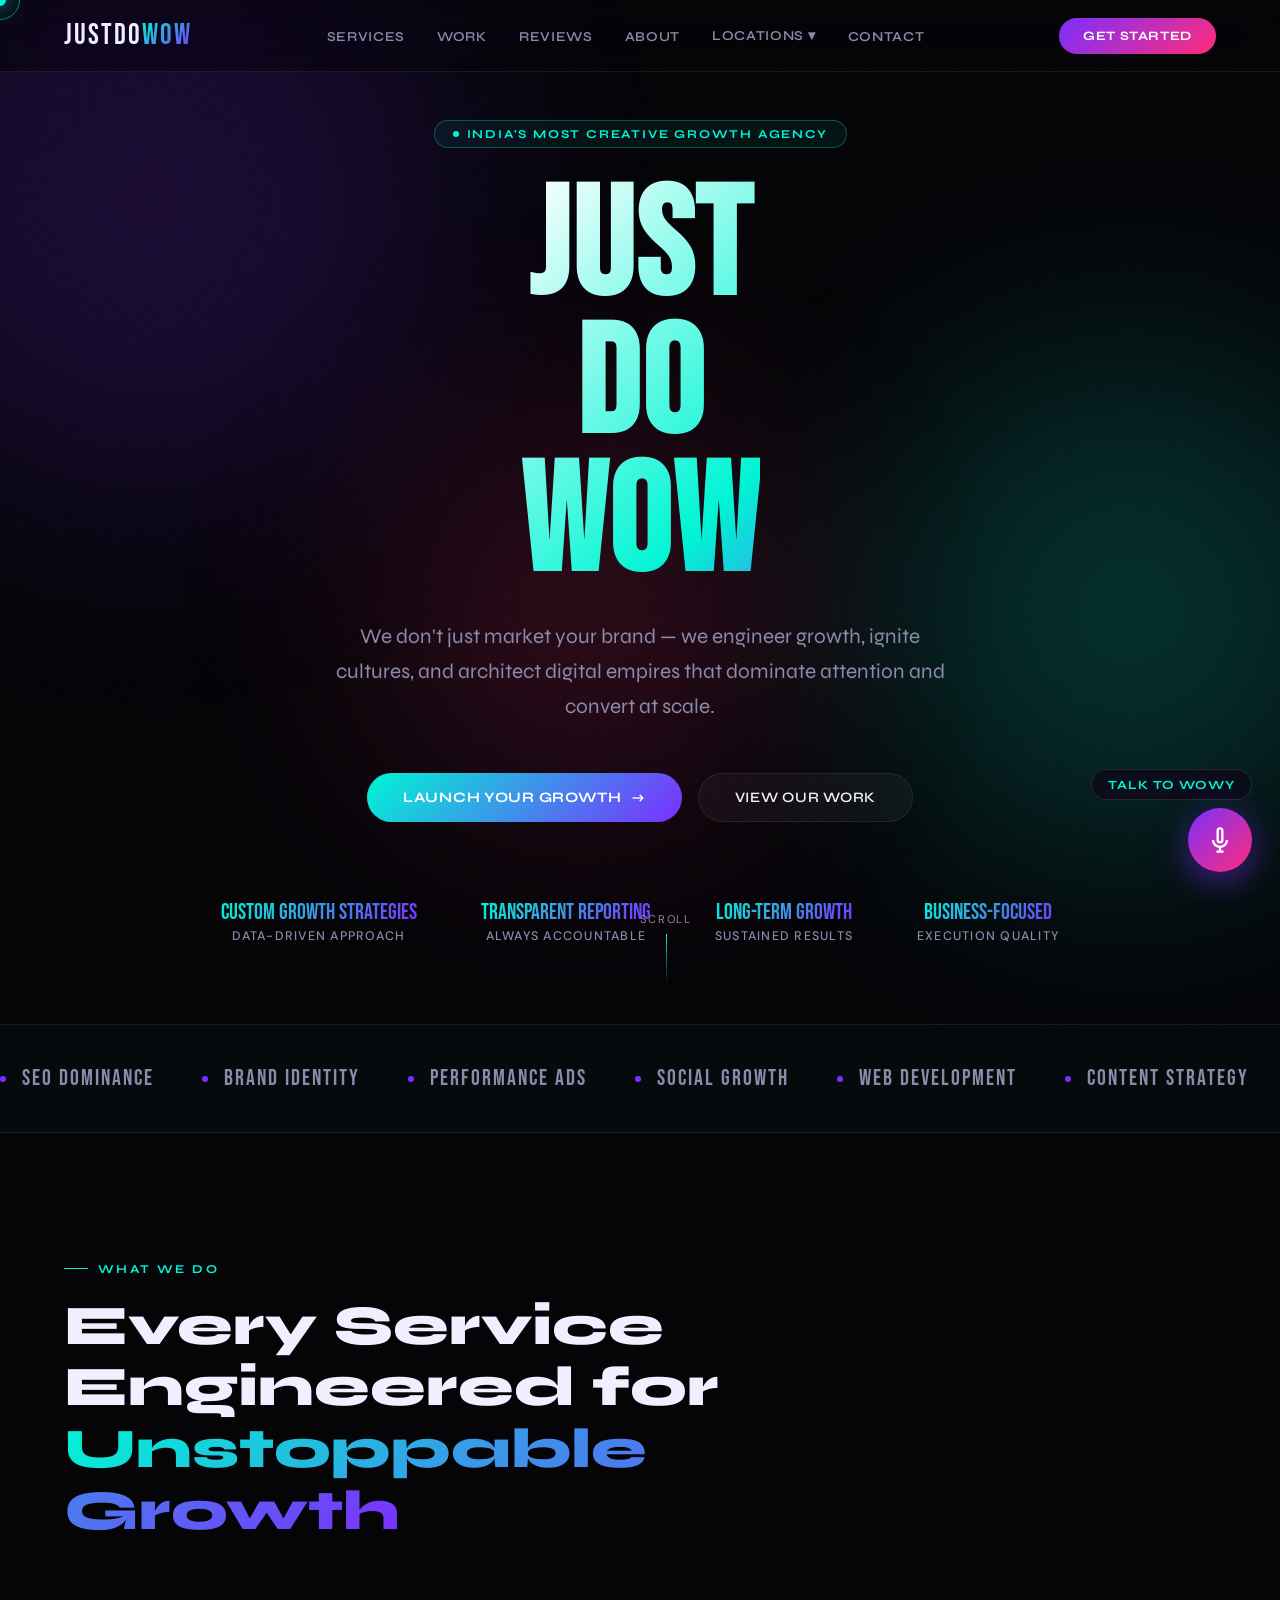
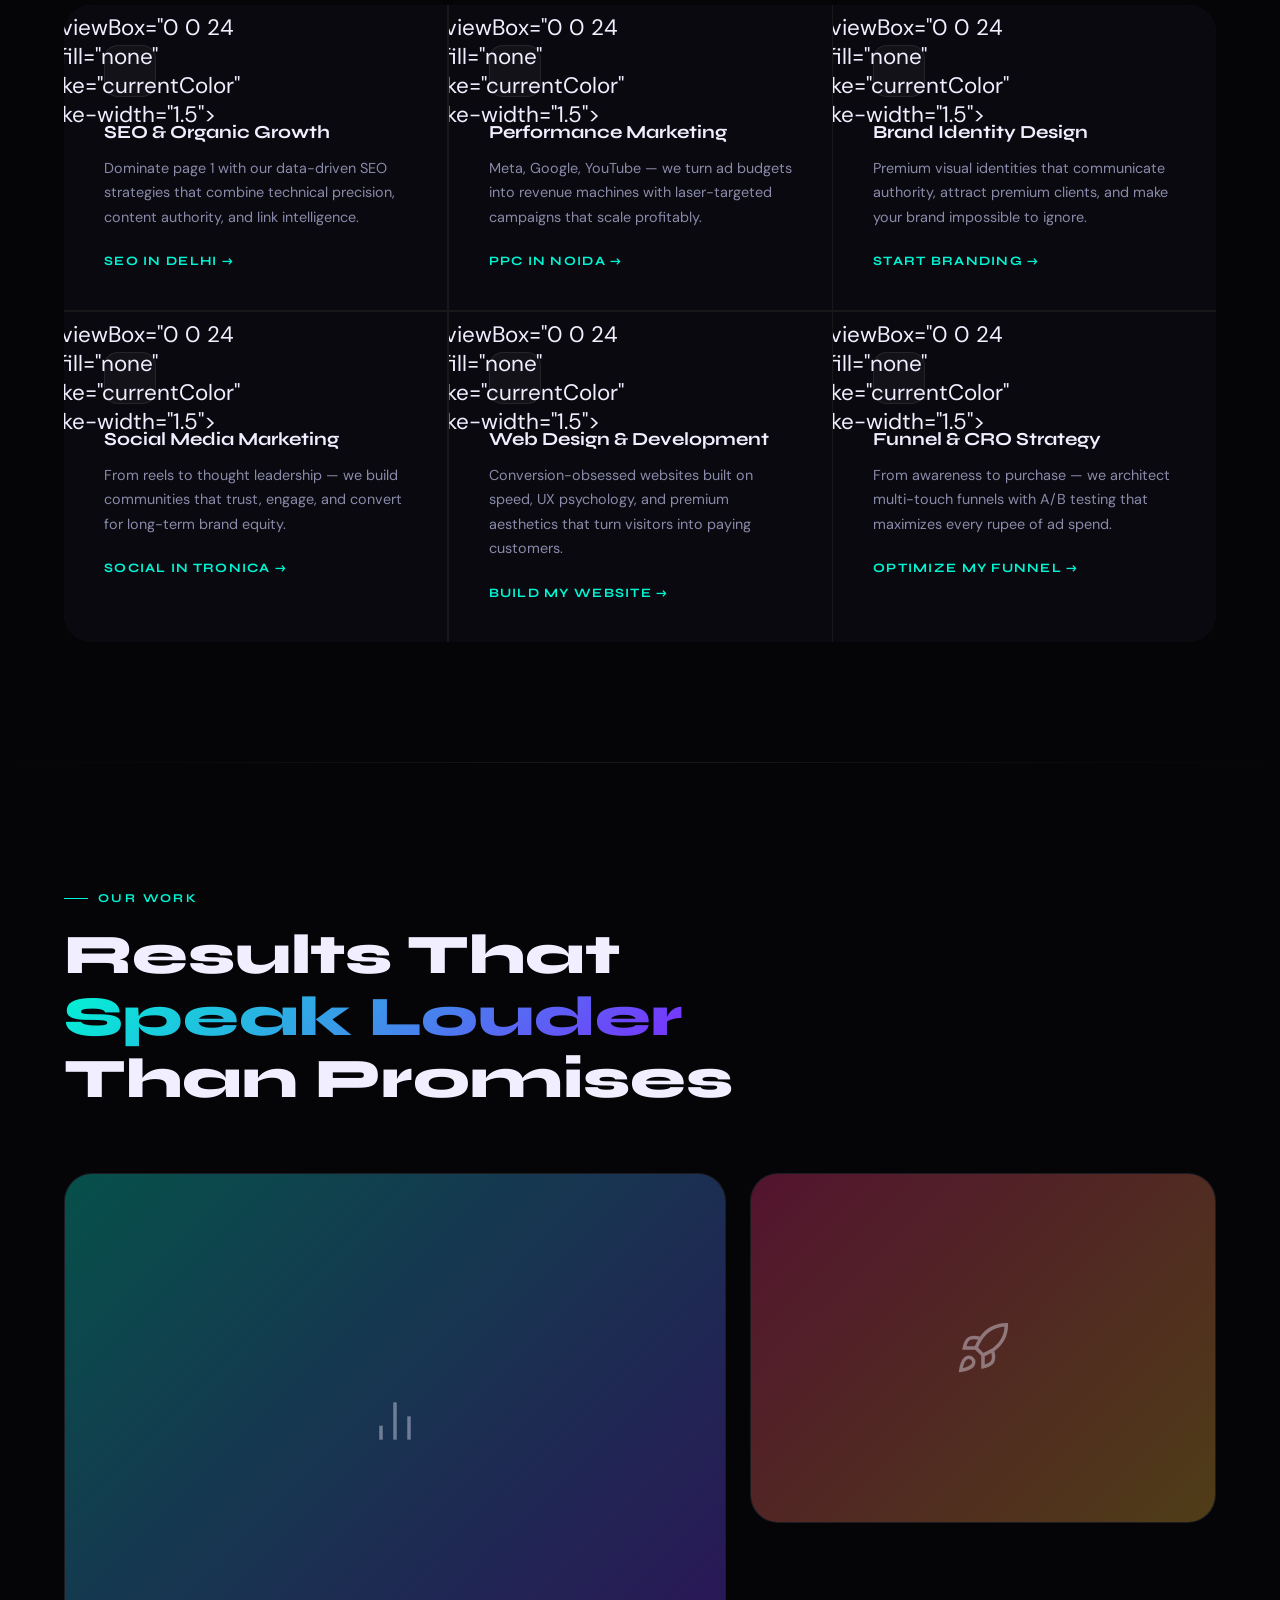
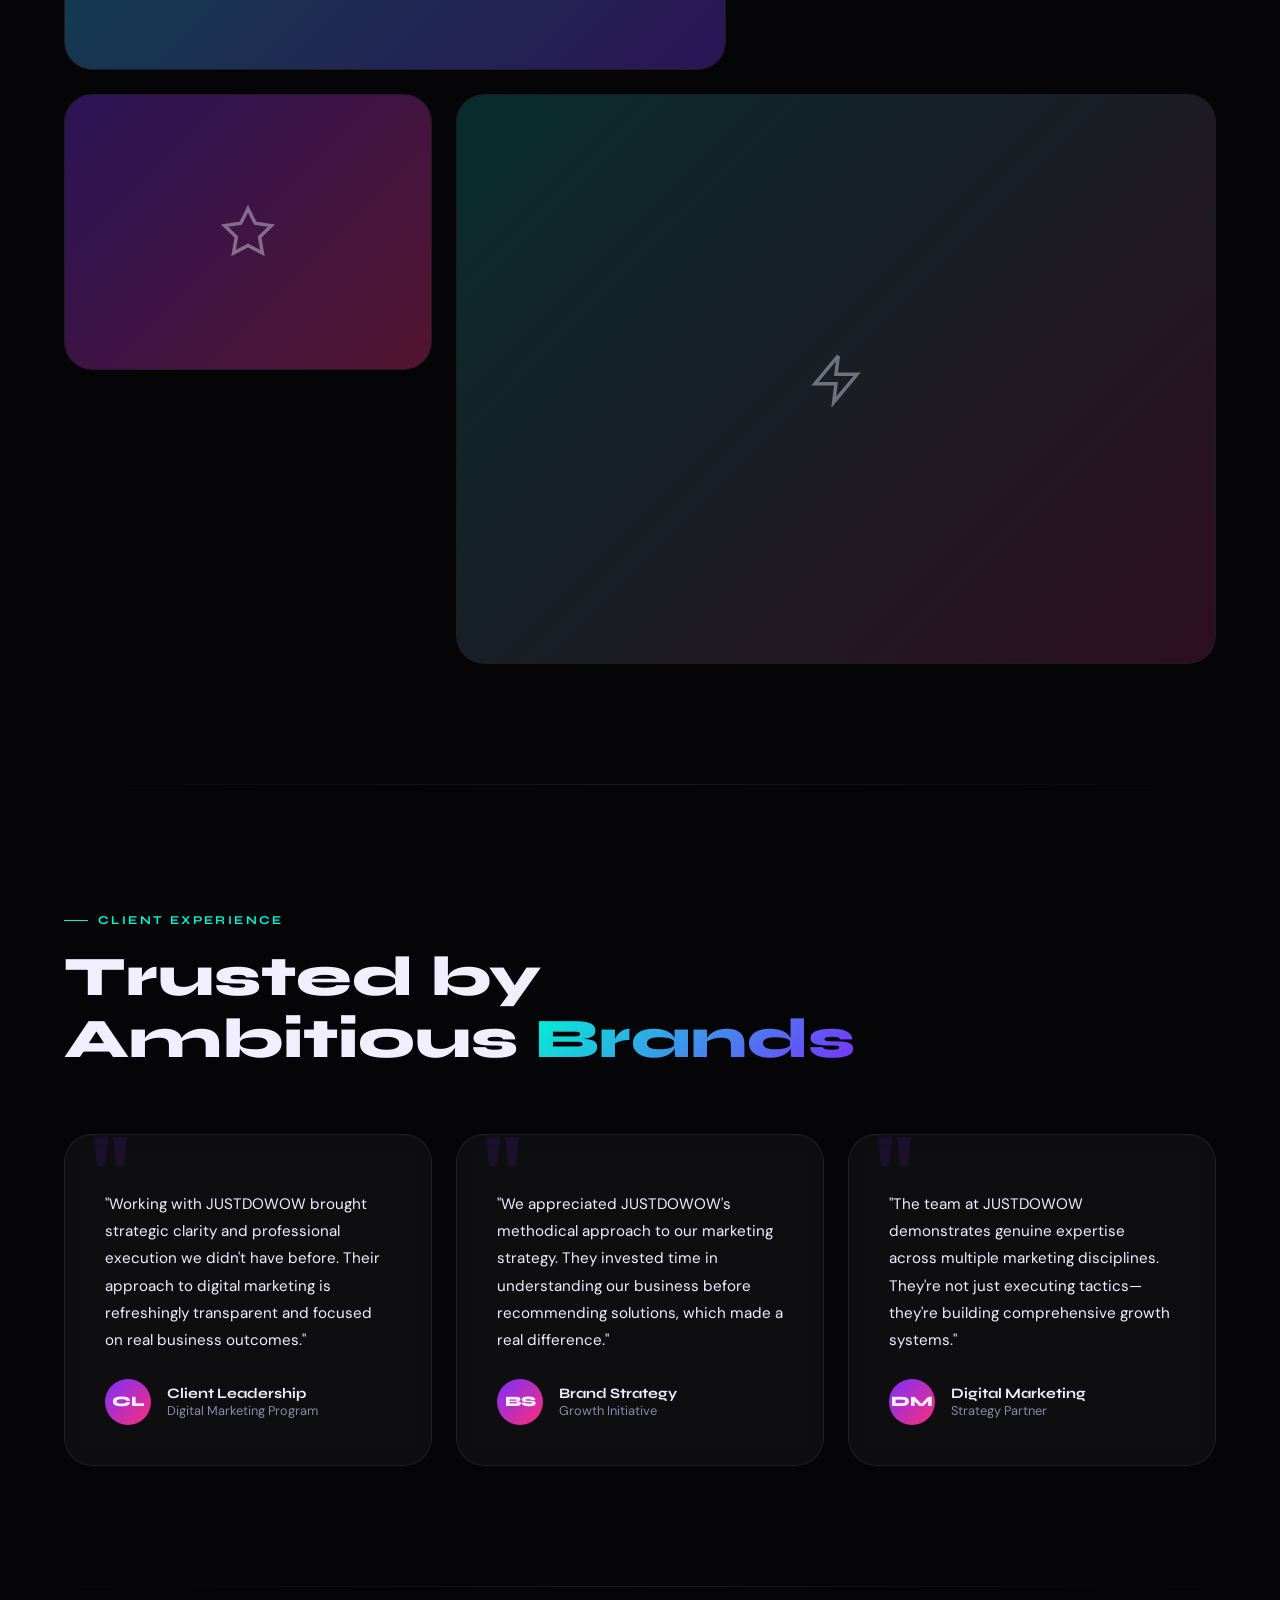
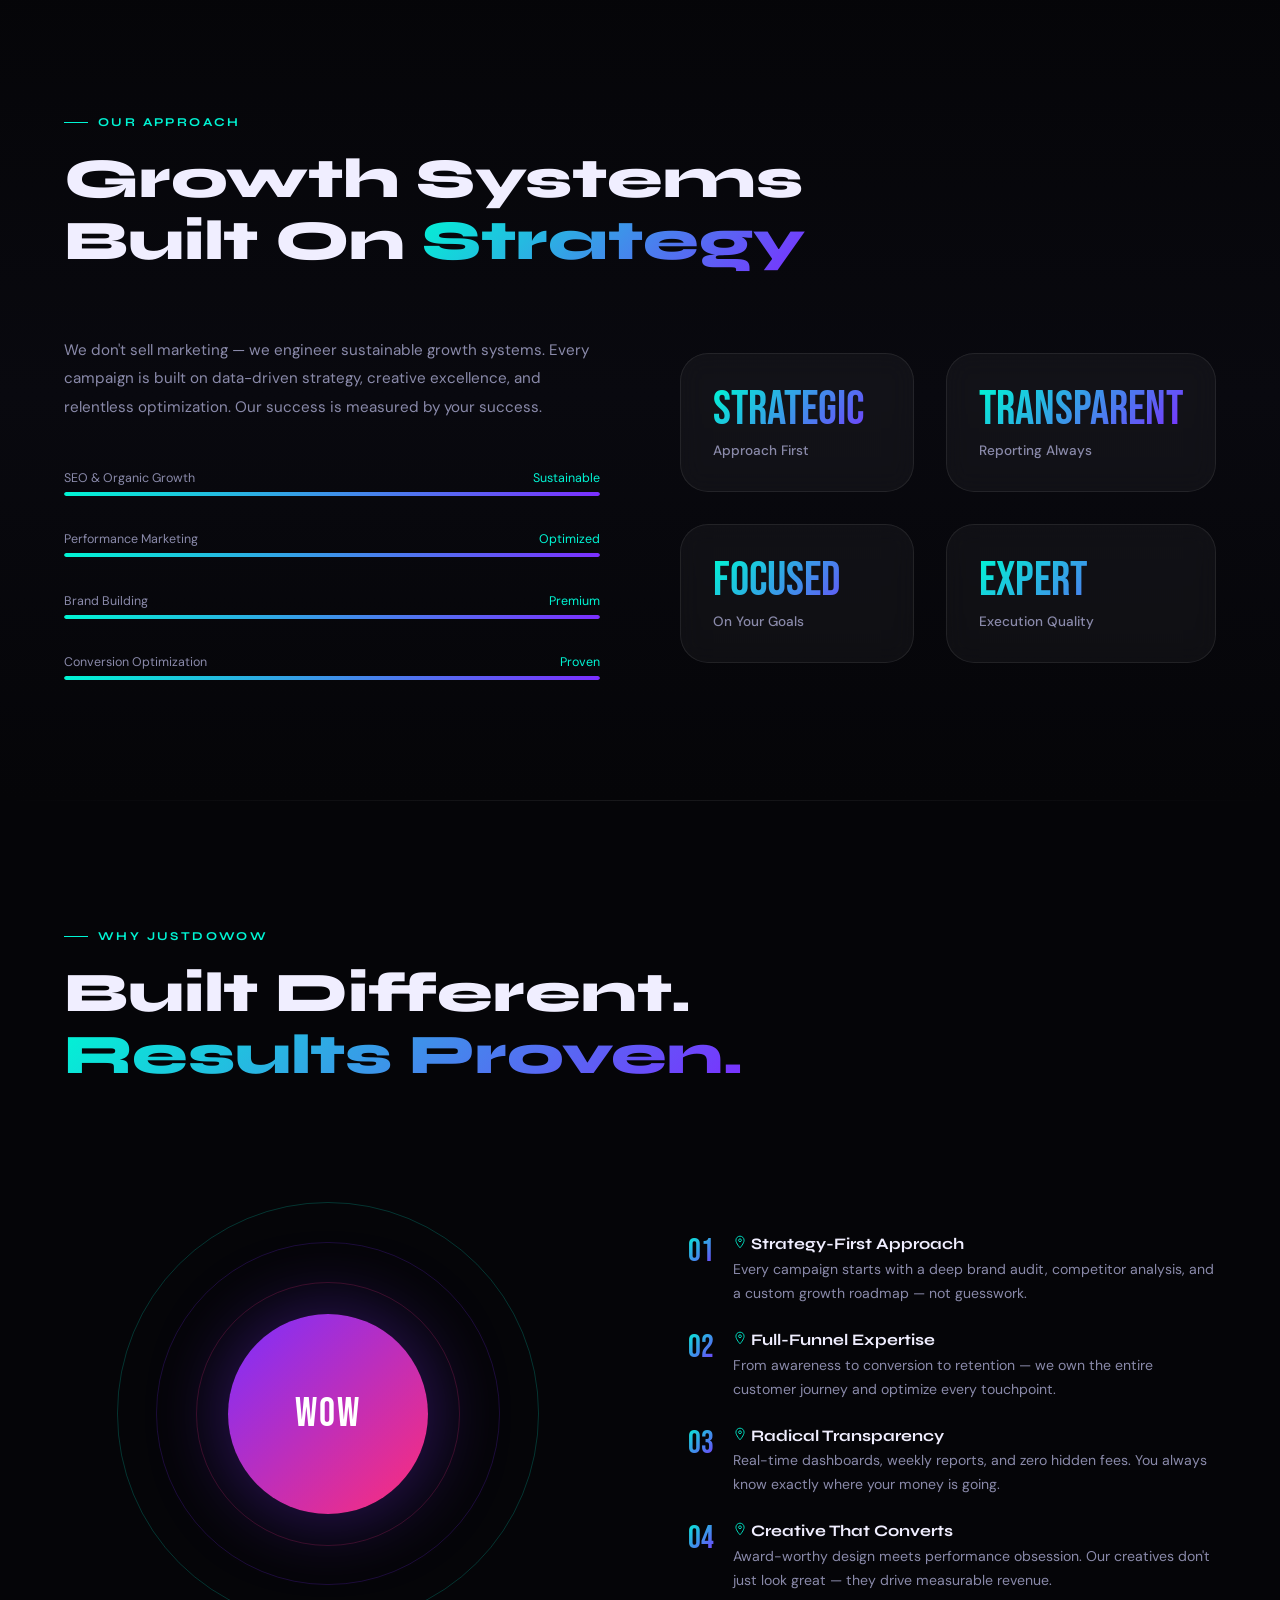
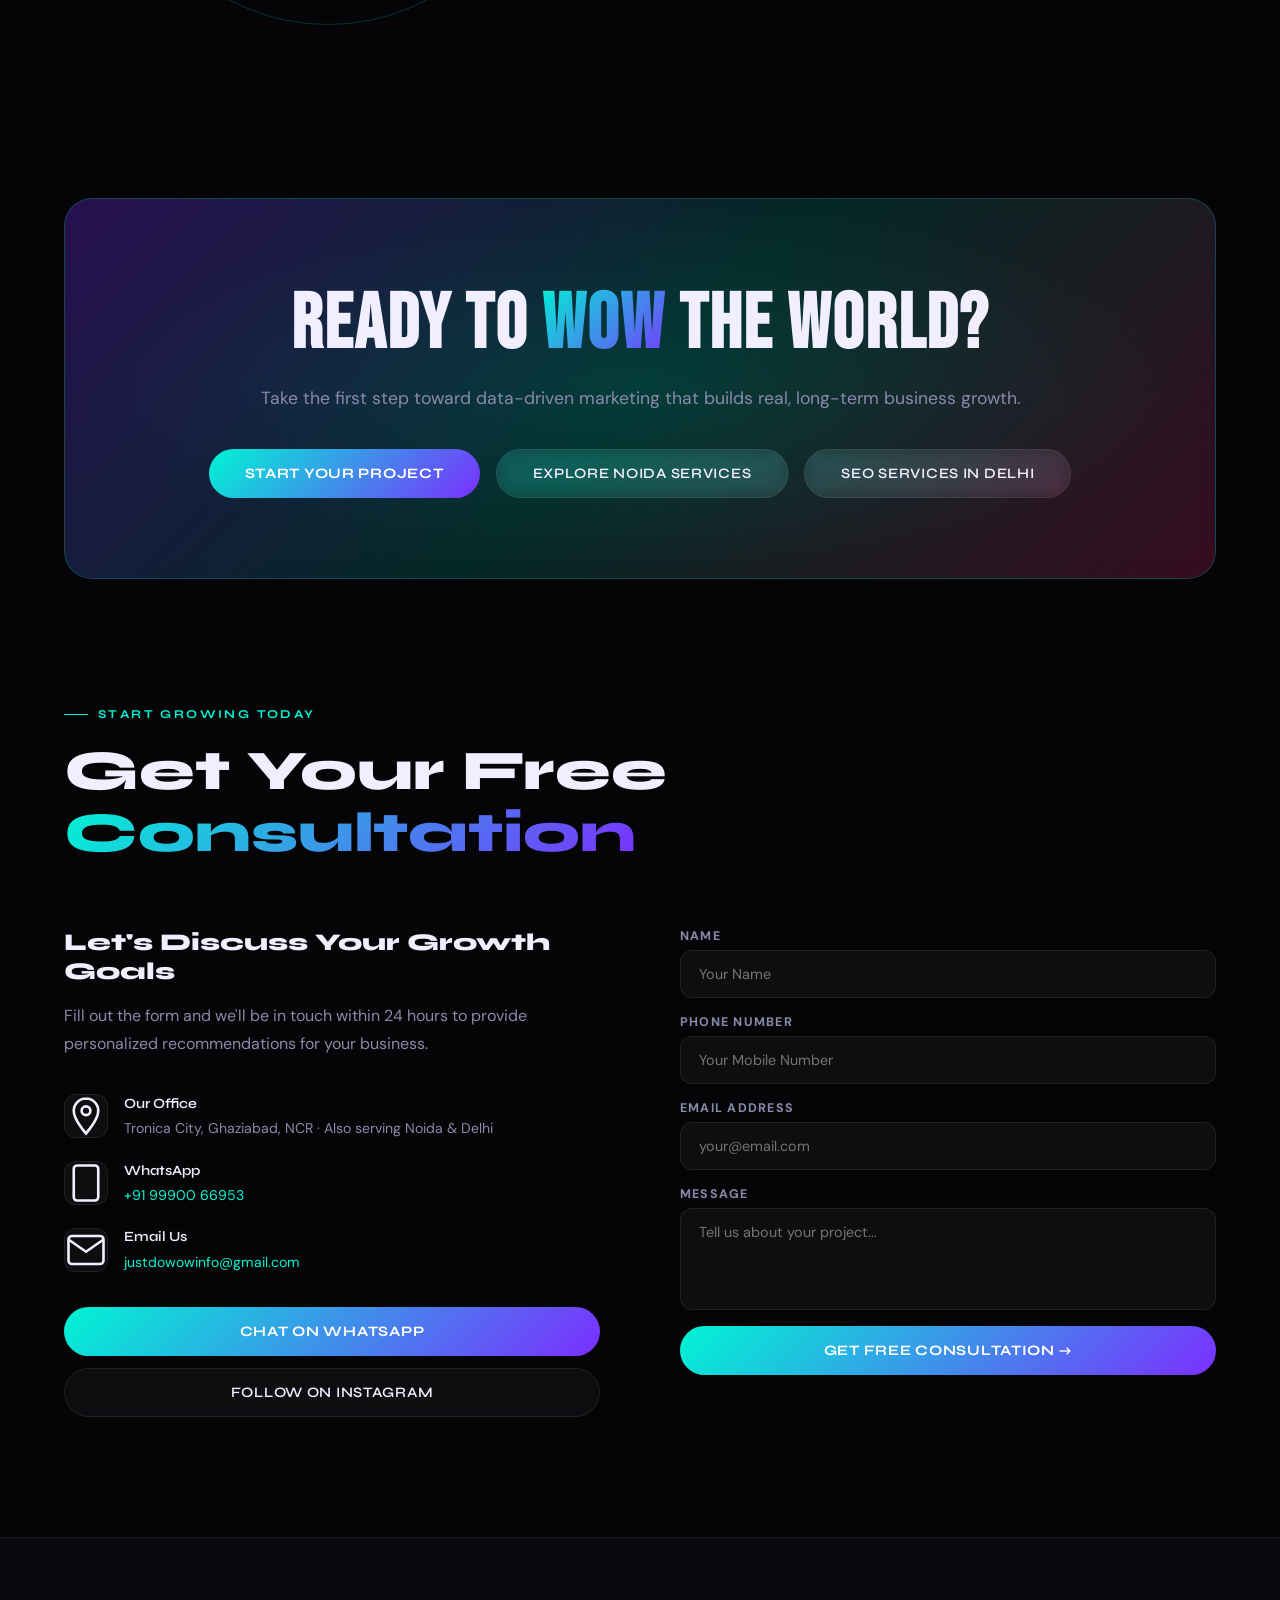
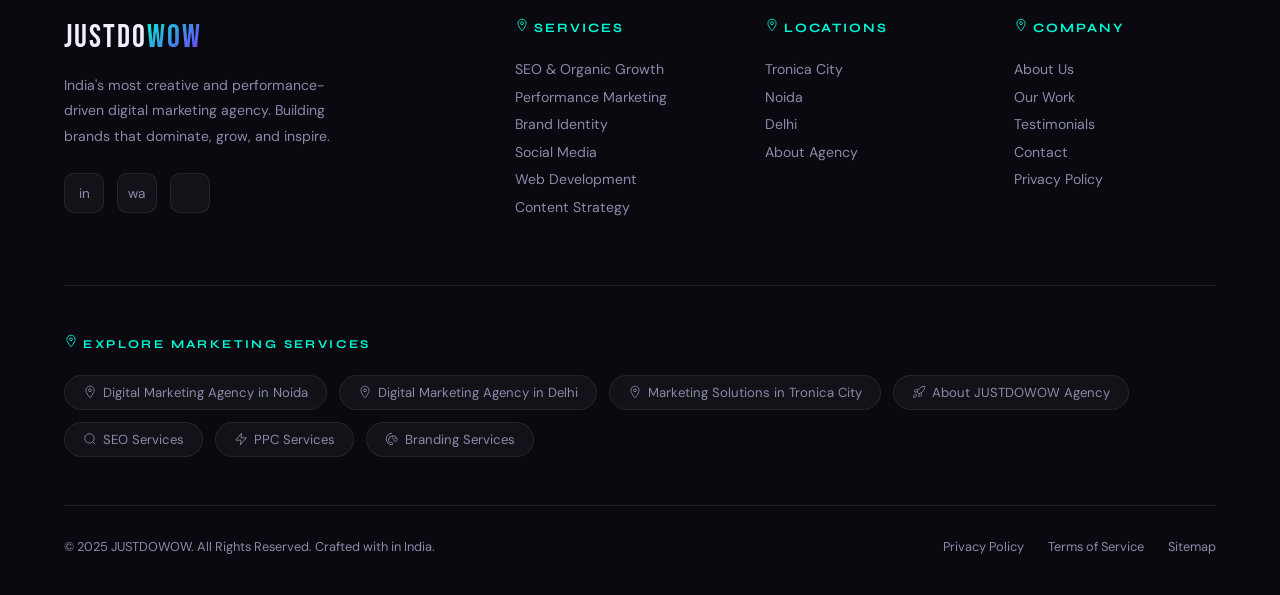
==== index.html @ a3071bb0 "ai voice" ====
<!DOCTYPE html>
<html lang="en">
<head>
<meta charset="UTF-8">
<meta name="viewport" content="width=device-width, initial-scale=1.0">
<meta name="description" content="JUSTDOWOW – Premium Digital Marketing Agency. Futuristic growth marketing, SEO, branding, PPC, and social media for high-performance brands.">
<meta name="keywords" content="digital marketing agency, SEO, branding, PPC, social media marketing, JUSTDOWOW">
<title>JUSTDOWOW – Premium Digital Marketing Agency</title>
<link rel="preconnect" href="https://fonts.googleapis.com">
<link href="https://fonts.googleapis.com/css2?family=Bebas+Neue&family=Syne:wght@400;600;700;800&family=DM+Sans:ital,wght@0,300;0,400;0,500;1,300&display=swap" rel="stylesheet">
<style>
/* ===== RESET & ROOT ===== */
*, *::before, *::after { margin: 0; padding: 0; box-sizing: border-box; }
:root {
  --bg: #050508;
  --bg2: #09090f;
  --surface: rgba(255,255,255,0.04);
  --border: rgba(255,255,255,0.08);
  --neon: #00f5d4;
  --neon2: #7b2fff;
  --neon3: #ff2d78;
  --gold: #f0b429;
  --text: #f0eeff;
  --muted: #8a8aaa;
  --font-display: 'Bebas Neue', sans-serif;
  --font-head: 'Syne', sans-serif;
  --font-body: 'DM Sans', sans-serif;
  --glow: 0 0 40px rgba(0,245,212,0.25);
  --glow2: 0 0 40px rgba(123,47,255,0.3);
  --radius: 16px;
  --radius-lg: 28px;
}
html { scroll-behavior: smooth; overflow-x: hidden; }
body {
  background: var(--bg);
  color: var(--text);
  font-family: var(--font-body);
  overflow-x: hidden;
  cursor: none;
}

/* ===== CUSTOM CURSOR ===== */
#cursor {
  position: fixed; width: 12px; height: 12px;
  background: var(--neon); border-radius: 50%;
  pointer-events: none; z-index: 9999;
  transform: translate(-50%,-50%);
  transition: transform 0.1s, width 0.3s, height 0.3s, background 0.3s;
  box-shadow: 0 0 20px var(--neon), 0 0 40px rgba(0,245,212,0.4);
}
#cursor-ring {
  position: fixed; width: 40px; height: 40px;
  border: 1px solid rgba(0,245,212,0.5); border-radius: 50%;
  pointer-events: none; z-index: 9998;
  transform: translate(-50%,-50%);
  transition: transform 0.15s ease-out, width 0.3s, height 0.3s, border-color 0.3s;
}
body:hover #cursor { opacity: 1; }
a:hover ~ #cursor, button:hover ~ #cursor { width: 20px; height: 20px; }

/* ===== FLOATING BG GRADIENTS ===== */
.bg-orb {
  position: fixed; border-radius: 50%;
  filter: blur(120px); pointer-events: none; z-index: 0; opacity: 0.18;
  animation: orbFloat 12s ease-in-out infinite alternate;
}
.bg-orb-1 { width: 600px; height: 600px; background: var(--neon2); top: -100px; left: -150px; animation-delay: 0s; }
.bg-orb-2 { width: 500px; height: 500px; background: var(--neon); top: 40%; right: -100px; animation-delay: -4s; }
.bg-orb-3 { width: 400px; height: 400px; background: var(--neon3); bottom: 10%; left: 30%; animation-delay: -8s; }
@keyframes orbFloat {
  0% { transform: translate(0,0) scale(1); }
  100% { transform: translate(30px,40px) scale(1.05); }
}

/* ===== NOISE OVERLAY ===== */
body::before {
  content: ''; position: fixed; inset: 0; z-index: 1; pointer-events: none;
  background-image: url("data:image/svg+xml,%3Csvg viewBox='0 0 256 256' xmlns='http://www.w3.org/2000/svg'%3E%3Cfilter id='n'%3E%3CfeTurbulence type='fractalNoise' baseFrequency='0.9' numOctaves='4' stitchTiles='stitch'/%3E%3C/filter%3E%3Crect width='100%25' height='100%25' filter='url(%23n)' opacity='0.04'/%3E%3C/svg%3E");
  opacity: 0.35;
}

/* ===== NAVBAR ===== */
nav {
  position: fixed; top: 0; left: 0; right: 0; z-index: 1000;
  padding: 0 5vw;
  display: flex; align-items: center; justify-content: space-between;
  height: 72px;
  background: rgba(5,5,8,0.6);
  backdrop-filter: blur(24px) saturate(180%);
  border-bottom: 1px solid var(--border);
  transition: background 0.4s;
}
.nav-logo {
  font-family: var(--font-display); font-size: 1.8rem; letter-spacing: 2px;
  text-decoration: none; display: inline-block;
}
.logo-just { color: var(--text); }
.logo-wow {
  background: linear-gradient(135deg, var(--neon), var(--neon2), var(--neon3));
  -webkit-background-clip: text; -webkit-text-fill-color: transparent;
  background-size: 200% 200%;
  animation: wowShimmer 3s ease-in-out infinite, wowGlow 2.5s ease-in-out infinite;
}
@keyframes wowShimmer {
  0% { background-position: 0% 50%; }
  50% { background-position: 100% 50%; }
  100% { background-position: 0% 50%; }
}
@keyframes wowGlow {
  0%,100% { filter: drop-shadow(0 0 8px rgba(0,245,212,0.3)); }
  50% { filter: drop-shadow(0 0 20px rgba(123,47,255,0.5)); }
}
.nav-links { display: flex; align-items: center; gap: 2rem; list-style: none; }
.nav-links a {
  color: var(--muted); text-decoration: none; font-family: var(--font-head);
  font-size: 0.85rem; font-weight: 600; letter-spacing: 0.05em; text-transform: uppercase;
  transition: color 0.3s;
  position: relative;
}
.nav-links a::after {
  content: ''; position: absolute; bottom: -4px; left: 0; width: 0; height: 1px;
  background: var(--neon); transition: width 0.3s;
}
.nav-links a:hover { color: var(--neon); }
.nav-links a:hover::after { width: 100%; }

/* Dropdown */
.dropdown { position: relative; }
.dropdown-menu {
  position: absolute; top: calc(100% + 16px); left: 50%; transform: translateX(-50%);
  background: rgba(9,9,15,0.96); backdrop-filter: blur(24px);
  border: 1px solid var(--border); border-radius: var(--radius);
  min-width: 280px; padding: 0.75rem 0;
  opacity: 0; visibility: hidden; transition: all 0.3s;
  box-shadow: 0 24px 64px rgba(0,0,0,0.6), 0 0 0 1px rgba(0,245,212,0.1);
}
.dropdown:hover .dropdown-menu { opacity: 1; visibility: visible; transform: translateX(-50%) translateY(0); }
.dropdown-menu a {
  display: block; padding: 0.7rem 1.5rem; color: var(--muted);
  font-family: var(--font-body); font-size: 0.9rem; font-weight: 400;
  text-transform: none; letter-spacing: 0;
  transition: color 0.2s, background 0.2s;
}
.dropdown-menu a::after { display: none; }
.dropdown-menu a:hover { color: var(--neon); background: rgba(0,245,212,0.05); }

.btn-nav {
  display: inline-flex; align-items: center; gap: 8px;
  padding: 10px 24px; border-radius: 100px;
  background: linear-gradient(135deg, var(--neon2), var(--neon3));
  color: #fff; font-family: var(--font-head); font-size: 0.8rem;
  font-weight: 700; text-decoration: none; letter-spacing: 0.05em;
  transition: transform 0.2s, box-shadow 0.2s;
  text-transform: uppercase;
}
.btn-nav:hover { transform: translateY(-2px); box-shadow: 0 8px 32px rgba(123,47,255,0.5); }

/* Hamburger */
.hamburger { display: none; flex-direction: column; gap: 5px; cursor: pointer; z-index: 1100; }
.hamburger span { display: block; width: 26px; height: 2px; background: var(--text); transition: all 0.3s; border-radius: 2px; }
.mobile-menu {
  display: none; position: fixed; inset: 0; background: rgba(5,5,8,0.98);
  backdrop-filter: blur(30px); z-index: 1050; flex-direction: column;
  align-items: center; justify-content: center; gap: 2rem;
}
.mobile-menu.open { display: flex; }
.mobile-menu a {
  color: var(--text); text-decoration: none; font-family: var(--font-head);
  font-size: 1.6rem; font-weight: 700; letter-spacing: 0.05em;
  transition: color 0.2s;
}
.mobile-menu a:hover { color: var(--neon); }
.mobile-menu .mob-sub {
  display: flex; flex-direction: column; align-items: center; gap: 0.8rem;
  padding-top: 0.5rem; border-top: 1px solid var(--border); width: 100%;
}
.mobile-menu .mob-sub a { font-size: 1rem; color: var(--muted); }

/* ===== HERO ===== */
.hero {
  position: relative; z-index: 2; min-height: 100vh;
  display: flex; flex-direction: column; align-items: center; justify-content: center;
  text-align: center; padding: 120px 5vw 80px;
  overflow: hidden;
}
.hero-eyebrow {
  display: inline-flex; align-items: center; gap: 8px;
  padding: 6px 18px; border-radius: 100px;
  border: 1px solid rgba(0,245,212,0.3);
  background: rgba(0,245,212,0.06);
  font-family: var(--font-head); font-size: 0.75rem; font-weight: 700;
  letter-spacing: 0.15em; text-transform: uppercase; color: var(--neon);
  margin-bottom: 2rem;
  animation: fadeUp 0.8s ease both;
}
.hero-eyebrow span { width: 6px; height: 6px; background: var(--neon); border-radius: 50%; animation: pulse 2s infinite; }
@keyframes pulse { 0%,100% { opacity: 1; } 50% { opacity: 0.3; } }

.hero h1 {
  font-family: var(--font-display);
  font-size: clamp(4rem, 12vw, 11rem);
  line-height: 0.9; letter-spacing: 2px;
  background: linear-gradient(135deg, #fff 0%, var(--neon) 40%, var(--neon2) 70%, var(--neon3) 100%);
  -webkit-background-clip: text; -webkit-text-fill-color: transparent;
  animation: fadeUp 0.8s 0.2s ease both;
  background-size: 200% 200%; animation: gradShift 6s ease infinite, fadeUp 0.8s 0.2s ease both;
}
@keyframes gradShift {
  0%,100% { background-position: 0% 50%; }
  50% { background-position: 100% 50%; }
}
.hero-sub {
  font-family: var(--font-head); font-size: clamp(0.9rem, 2.5vw, 1.3rem);
  color: var(--muted); max-width: 640px; margin: 1.5rem auto 0;
  font-weight: 400; line-height: 1.7;
  animation: fadeUp 0.8s 0.4s ease both;
}
.hero-ctas {
  display: flex; flex-wrap: wrap; gap: 1rem; justify-content: center;
  margin-top: 3rem;
  animation: fadeUp 0.8s 0.6s ease both;
}
.btn-primary {
  display: inline-flex; align-items: center; gap: 10px;
  padding: 16px 36px; border-radius: 100px;
  background: linear-gradient(135deg, var(--neon), var(--neon2));
  color: #fff; font-family: var(--font-head); font-size: 0.9rem;
  font-weight: 700; text-decoration: none; letter-spacing: 0.05em;
  text-transform: uppercase; border: none; cursor: pointer;
  transition: transform 0.25s, box-shadow 0.25s;
  position: relative; overflow: hidden;
}
.btn-primary::before {
  content: ''; position: absolute; inset: 0;
  background: linear-gradient(135deg, var(--neon2), var(--neon3));
  opacity: 0; transition: opacity 0.3s;
}
.btn-primary:hover { transform: translateY(-3px); box-shadow: 0 16px 48px rgba(0,245,212,0.35); }
.btn-primary:hover::before { opacity: 1; }
.btn-primary span { position: relative; z-index: 1; }

.btn-ghost {
  display: inline-flex; align-items: center; gap: 10px;
  padding: 15px 36px; border-radius: 100px;
  border: 1px solid var(--border); background: var(--surface);
  color: var(--text); font-family: var(--font-head); font-size: 0.9rem;
  font-weight: 600; text-decoration: none; letter-spacing: 0.05em;
  text-transform: uppercase; transition: border-color 0.3s, color 0.3s, box-shadow 0.3s;
  backdrop-filter: blur(8px);
}
.btn-ghost:hover { border-color: var(--neon); color: var(--neon); box-shadow: var(--glow); }

.hero-stats {
  display: flex; flex-wrap: wrap; gap: 2rem 4rem; justify-content: center;
  margin-top: 5rem;
  animation: fadeUp 0.8s 0.8s ease both;
}
.stat { text-align: center; }
.stat-num {
  font-family: var(--font-display); font-size: 2.8rem;
  background: linear-gradient(135deg, var(--neon), var(--neon2));
  -webkit-background-clip: text; -webkit-text-fill-color: transparent;
  line-height: 1;
}
.stat-label { font-size: 0.78rem; color: var(--muted); font-weight: 500; letter-spacing: 0.1em; text-transform: uppercase; margin-top: 4px; }

.hero-scroll {
  position: absolute; bottom: 40px; left: 50%; transform: translateX(-50%);
  display: flex; flex-direction: column; align-items: center; gap: 8px;
  animation: fadeUp 1s 1.2s ease both;
}
.hero-scroll span { font-size: 0.7rem; color: var(--muted); letter-spacing: 0.15em; text-transform: uppercase; }
.scroll-line {
  width: 1px; height: 50px;
  background: linear-gradient(to bottom, var(--neon), transparent);
  animation: scrollPulse 2s ease-in-out infinite;
}
@keyframes scrollPulse { 0%,100% { opacity: 1; transform: scaleY(1); } 50% { opacity: 0.4; transform: scaleY(0.7); } }

/* ===== SECTION BASE ===== */
section { position: relative; z-index: 2; }
.section-pad { padding: 120px 5vw; }
.section-pad-sm { padding: 80px 5vw; }

.eyebrow {
  display: inline-flex; align-items: center; gap: 10px;
  font-family: var(--font-head); font-size: 0.75rem; font-weight: 700;
  letter-spacing: 0.2em; text-transform: uppercase; color: var(--neon);
  margin-bottom: 1.2rem;
}
.eyebrow::before {
  content: ''; display: block; width: 24px; height: 1px; background: var(--neon);
}

.section-title {
  font-family: var(--font-head); font-size: clamp(2rem, 5vw, 3.5rem);
  font-weight: 800; line-height: 1.1; max-width: 800px;
}
.gradient-text {
  background: linear-gradient(135deg, var(--neon), var(--neon2));
  -webkit-background-clip: text; -webkit-text-fill-color: transparent;
}

.divider {
  width: 100%; height: 1px;
  background: linear-gradient(90deg, transparent, var(--border), transparent);
  margin: 0;
}

/* ===== SERVICES ===== */
.services-grid {
  display: grid; grid-template-columns: repeat(auto-fit, minmax(300px, 1fr));
  gap: 1.5px; margin-top: 4rem;
  background: var(--border); border-radius: var(--radius-lg);
  overflow: hidden;
}
.service-card {
  background: var(--bg2); padding: 2.5rem;
  transition: background 0.3s;
  position: relative; overflow: hidden;
}
.service-card::before {
  content: ''; position: absolute; inset: 0;
  background: radial-gradient(ellipse at 0% 0%, rgba(0,245,212,0.07), transparent 60%);
  opacity: 0; transition: opacity 0.4s;
}
.service-card:hover { background: rgba(0,245,212,0.04); }
.service-card:hover::before { opacity: 1; }
.service-icon {
  width: 52px; height: 52px; border-radius: 14px;
  background: var(--surface); border: 1px solid var(--border);
  display: flex; align-items: center; justify-content: center;
  font-size: 1.4rem; margin-bottom: 1.5rem;
  transition: border-color 0.3s, box-shadow 0.3s;
}
.service-card:hover .service-icon {
  border-color: rgba(0,245,212,0.4);
  box-shadow: 0 0 20px rgba(0,245,212,0.2);
}
.service-card h3 {
  font-family: var(--font-head); font-size: 1.15rem; font-weight: 700; margin-bottom: 0.8rem;
}
.service-card p { color: var(--muted); font-size: 0.9rem; line-height: 1.7; }
.service-link {
  display: inline-flex; align-items: center; gap: 6px;
  margin-top: 1.5rem; font-family: var(--font-head); font-size: 0.8rem;
  font-weight: 700; letter-spacing: 0.1em; text-transform: uppercase;
  color: var(--neon); text-decoration: none; transition: gap 0.3s;
}
.service-link:hover { gap: 10px; }

/* ===== PORTFOLIO ===== */
.portfolio-grid {
  display: grid; grid-template-columns: repeat(12, 1fr); gap: 1.5rem;
  margin-top: 4rem;
}
.port-card {
  border-radius: var(--radius-lg); overflow: hidden; position: relative;
  background: var(--bg2); border: 1px solid var(--border);
  aspect-ratio: 4/3;
  transition: transform 0.4s, box-shadow 0.4s;
}
.port-card:hover { transform: translateY(-6px); box-shadow: 0 24px 64px rgba(0,0,0,0.5); }
.port-card:nth-child(1) { grid-column: span 7; }
.port-card:nth-child(2) { grid-column: span 5; }
.port-card:nth-child(3) { grid-column: span 4; }
.port-card:nth-child(4) { grid-column: span 8; }
.port-visual {
  width: 100%; height: 100%; display: flex; align-items: center; justify-content: center;
  font-size: 4rem; position: relative; overflow: hidden;
}
.port-visual::before {
  content: ''; position: absolute; inset: 0;
  transition: opacity 0.4s;
}
.pv1::before { background: linear-gradient(135deg, rgba(0,245,212,0.3), rgba(123,47,255,0.3)); }
.pv2::before { background: linear-gradient(135deg, rgba(255,45,120,0.3), rgba(240,180,41,0.3)); }
.pv3::before { background: linear-gradient(135deg, rgba(123,47,255,0.3), rgba(255,45,120,0.3)); }
.pv4::before { background: linear-gradient(135deg, rgba(0,245,212,0.15), rgba(255,45,120,0.15)); }
.port-overlay {
  position: absolute; inset: 0; display: flex; flex-direction: column;
  justify-content: flex-end; padding: 2rem;
  background: linear-gradient(to top, rgba(5,5,8,0.95) 0%, transparent 60%);
  transform: translateY(10px); opacity: 0; transition: all 0.4s;
}
.port-card:hover .port-overlay { opacity: 1; transform: translateY(0); }
.port-tag {
  display: inline-block; padding: 4px 12px; border-radius: 100px;
  background: rgba(0,245,212,0.15); border: 1px solid rgba(0,245,212,0.3);
  color: var(--neon); font-size: 0.7rem; font-weight: 700; letter-spacing: 0.1em;
  text-transform: uppercase; margin-bottom: 0.5rem; width: fit-content;
}
.port-overlay h4 { font-family: var(--font-head); font-size: 1.1rem; font-weight: 700; }
.port-overlay p { color: var(--muted); font-size: 0.85rem; margin-top: 0.3rem; }

/* ===== MARQUEE ===== */
.marquee-section {
  padding: 40px 0; overflow: hidden;
  border-top: 1px solid var(--border); border-bottom: 1px solid var(--border);
  background: rgba(0,245,212,0.02);
}
.marquee-track {
  display: flex; gap: 3rem; width: max-content;
  animation: marquee 30s linear infinite;
}
.marquee-track:hover { animation-play-state: paused; }
.marquee-item {
  display: flex; align-items: center; gap: 1rem;
  font-family: var(--font-display); font-size: 1.4rem; letter-spacing: 2px;
  color: var(--muted); white-space: nowrap;
  transition: color 0.3s;
}
.marquee-item:hover { color: var(--neon); }
.marquee-dot { width: 6px; height: 6px; background: var(--neon2); border-radius: 50%; }
@keyframes marquee { 0% { transform: translateX(0); } 100% { transform: translateX(-50%); } }

/* ===== TESTIMONIALS ===== */
.testimonials-grid {
  display: grid; grid-template-columns: repeat(auto-fit, minmax(320px, 1fr));
  gap: 1.5rem; margin-top: 4rem;
}
.testi-card {
  background: var(--surface); border: 1px solid var(--border);
  border-radius: var(--radius-lg); padding: 2.5rem;
  backdrop-filter: blur(12px);
  position: relative; overflow: hidden;
  transition: border-color 0.3s, transform 0.3s, box-shadow 0.3s;
}
.testi-card::before {
  content: '"'; position: absolute; top: -10px; left: 24px;
  font-family: var(--font-display); font-size: 8rem; color: var(--neon2);
  opacity: 0.12; line-height: 1; pointer-events: none;
}
.testi-card:hover { border-color: rgba(0,245,212,0.25); transform: translateY(-4px); box-shadow: var(--glow); }
.testi-text { font-size: 0.95rem; line-height: 1.8; color: var(--text); margin-bottom: 1.5rem; }
.testi-author { display: flex; align-items: center; gap: 1rem; }
.testi-avatar {
  width: 46px; height: 46px; border-radius: 50%;
  background: linear-gradient(135deg, var(--neon2), var(--neon3));
  display: flex; align-items: center; justify-content: center;
  font-family: var(--font-head); font-weight: 800; font-size: 0.9rem;
  flex-shrink: 0;
}
.testi-name { font-family: var(--font-head); font-weight: 700; font-size: 0.9rem; }
.testi-role { font-size: 0.8rem; color: var(--muted); }
.stars { color: var(--gold); font-size: 0.85rem; margin-bottom: 1rem; letter-spacing: 2px; }

/* ===== GROWTH / NUMBERS ===== */
.growth-section { background: linear-gradient(180deg, var(--bg) 0%, var(--bg2) 50%, var(--bg) 100%); }
.growth-grid {
  display: grid; grid-template-columns: 1fr 1fr;
  gap: 5rem; align-items: center; margin-top: 4rem;
}
.growth-metrics { display: grid; grid-template-columns: 1fr 1fr; gap: 2rem; }
.metric-card {
  background: var(--surface); border: 1px solid var(--border);
  border-radius: var(--radius-lg); padding: 2rem;
  backdrop-filter: blur(12px);
  transition: border-color 0.3s, transform 0.3s;
}
.metric-card:hover { border-color: rgba(0,245,212,0.3); transform: scale(1.03); }
.metric-num {
  font-family: var(--font-display); font-size: 3rem;
  background: linear-gradient(135deg, var(--neon), var(--neon2));
  -webkit-background-clip: text; -webkit-text-fill-color: transparent;
  line-height: 1;
}
.metric-label { font-size: 0.85rem; color: var(--muted); margin-top: 0.5rem; font-weight: 500; }
.growth-bar-wrap { margin-top: 1rem; }
.growth-bar-label { display: flex; justify-content: space-between; font-size: 0.78rem; color: var(--muted); margin-bottom: 6px; }
.growth-bar { height: 4px; background: var(--surface); border-radius: 4px; overflow: hidden; }
.growth-bar-fill {
  height: 100%; border-radius: 4px;
  background: linear-gradient(90deg, var(--neon), var(--neon2));
  animation: barGrow 2s ease-out forwards;
  transform-origin: left; transform: scaleX(0);
}
@keyframes barGrow { to { transform: scaleX(1); } }

/* ===== ABOUT / WHY US ===== */
.why-grid {
  display: grid; grid-template-columns: 1fr 1fr;
  gap: 6rem; align-items: center; margin-top: 4rem;
}
.why-visual {
  position: relative; aspect-ratio: 1;
  display: flex; align-items: center; justify-content: center;
}
.why-ring {
  position: absolute; border-radius: 50%; border: 1px solid;
  animation: ringRotate 20s linear infinite;
}
.why-ring:nth-child(1) { width: 80%; height: 80%; border-color: rgba(0,245,212,0.2); }
.why-ring:nth-child(2) { width: 65%; height: 65%; border-color: rgba(123,47,255,0.2); animation-direction: reverse; animation-duration: 15s; }
.why-ring:nth-child(3) { width: 50%; height: 50%; border-color: rgba(255,45,120,0.2); animation-duration: 10s; }
@keyframes ringRotate { to { transform: rotate(360deg); } }
.why-center {
  width: 200px; height: 200px; border-radius: 50%;
  background: linear-gradient(135deg, var(--neon2), var(--neon3));
  display: flex; align-items: center; justify-content: center;
  font-family: var(--font-display); font-size: 2.5rem; letter-spacing: 2px;
  color: #fff; position: relative; z-index: 1;
  box-shadow: 0 0 80px rgba(123,47,255,0.4);
}
.why-list { display: flex; flex-direction: column; gap: 1.5rem; }
.why-item { display: flex; gap: 1.2rem; align-items: flex-start; }
.why-num {
  font-family: var(--font-display); font-size: 2rem; line-height: 1;
  background: linear-gradient(135deg, var(--neon), var(--neon2));
  -webkit-background-clip: text; -webkit-text-fill-color: transparent;
  flex-shrink: 0; padding-top: 2px;
}
.why-text h4 { font-family: var(--font-head); font-weight: 700; font-size: 1rem; margin-bottom: 0.3rem; }
.why-text p { color: var(--muted); font-size: 0.88rem; line-height: 1.7; }

/* ===== CTA BANNER ===== */
.cta-banner {
  margin: 0 5vw; border-radius: var(--radius-lg);
  background: linear-gradient(135deg, rgba(123,47,255,0.3) 0%, rgba(0,245,212,0.15) 50%, rgba(255,45,120,0.2) 100%);
  border: 1px solid rgba(0,245,212,0.2);
  padding: 80px; text-align: center; position: relative; overflow: hidden;
  backdrop-filter: blur(12px);
}
.cta-banner::before {
  content: ''; position: absolute; inset: 0;
  background: radial-gradient(ellipse at 50% 50%, rgba(0,245,212,0.1), transparent 70%);
}
.cta-banner h2 {
  font-family: var(--font-display); font-size: clamp(2.5rem, 6vw, 5rem);
  letter-spacing: 2px; position: relative; z-index: 1;
}
.cta-banner p { color: var(--muted); font-size: 1.1rem; margin: 1rem 0 2.5rem; position: relative; z-index: 1; }
.cta-buttons { display: flex; flex-wrap: wrap; gap: 1rem; justify-content: center; position: relative; z-index: 1; }

/* ===== CONTACT ===== */
.contact-grid {
  display: grid; grid-template-columns: 1fr 1fr;
  gap: 5rem; align-items: start; margin-top: 4rem;
}
.contact-info h3 {
  font-family: var(--font-head); font-size: 1.5rem; font-weight: 800; margin-bottom: 1rem;
}
.contact-info p { color: var(--muted); line-height: 1.8; margin-bottom: 2rem; }
.contact-detail { display: flex; gap: 1rem; align-items: center; margin-bottom: 1rem; }
.contact-icon {
  width: 44px; height: 44px; border-radius: 12px;
  background: var(--surface); border: 1px solid var(--border);
  display: flex; align-items: center; justify-content: center; font-size: 1.1rem; flex-shrink: 0;
}
.contact-detail p { color: var(--muted); font-size: 0.88rem; margin: 0; }
.contact-detail strong { color: var(--text); display: block; font-family: var(--font-head); font-weight: 600; }

.contact-form { display: flex; flex-direction: column; gap: 1rem; }
.form-group { display: flex; flex-direction: column; gap: 6px; }
.form-group label { font-size: 0.78rem; font-weight: 700; letter-spacing: 0.1em; text-transform: uppercase; color: var(--muted); }
.form-group input, .form-group textarea, .form-group select {
  background: var(--surface); border: 1px solid var(--border);
  border-radius: 12px; padding: 14px 18px; color: var(--text);
  font-family: var(--font-body); font-size: 0.9rem;
  outline: none; transition: border-color 0.3s, box-shadow 0.3s;
  resize: none;
}
.form-group input:focus, .form-group textarea:focus, .form-group select:focus {
  border-color: rgba(0,245,212,0.4); box-shadow: 0 0 0 4px rgba(0,245,212,0.08);
}
.form-group select option { background: var(--bg2); }
.form-row { display: grid; grid-template-columns: 1fr 1fr; gap: 1rem; }

/* ===== FOOTER ===== */
footer {
  position: relative; z-index: 2;
  background: var(--bg2); border-top: 1px solid var(--border);
  padding: 80px 5vw 40px;
}
.footer-top {
  display: grid; grid-template-columns: 2fr 1fr 1fr 1fr;
  gap: 3rem; margin-bottom: 4rem;
}
.footer-brand .nav-logo { font-size: 2rem; display: inline-block; margin-bottom: 1rem; }
.footer-brand p { color: var(--muted); font-size: 0.88rem; line-height: 1.8; max-width: 280px; }
.footer-social { display: flex; gap: 0.8rem; margin-top: 1.5rem; }
.social-btn {
  width: 40px; height: 40px; border-radius: 10px;
  border: 1px solid var(--border); background: var(--surface);
  display: flex; align-items: center; justify-content: center;
  text-decoration: none; color: var(--muted); font-size: 0.85rem;
  transition: all 0.3s;
}
.social-btn:hover { border-color: var(--neon); color: var(--neon); box-shadow: var(--glow); }
.footer-col h4 {
  font-family: var(--font-head); font-size: 0.8rem; font-weight: 700;
  letter-spacing: 0.15em; text-transform: uppercase; color: var(--neon);
  margin-bottom: 1.2rem;
}
.footer-col a {
  display: block; color: var(--muted); text-decoration: none; font-size: 0.88rem;
  padding: 0.3rem 0; transition: color 0.2s, padding-left 0.2s;
}
.footer-col a:hover { color: var(--neon); padding-left: 6px; }
.footer-seo {
  border-top: 1px solid var(--border); border-bottom: 1px solid var(--border);
  padding: 3rem 0; margin-bottom: 2rem;
}
.footer-seo h4 {
  font-family: var(--font-head); font-size: 0.75rem; font-weight: 700;
  letter-spacing: 0.2em; text-transform: uppercase; color: var(--neon);
  margin-bottom: 1.5rem;
}
.footer-seo-links {
  display: flex; flex-wrap: wrap; gap: 0.75rem;
}
.footer-seo-links a {
  display: inline-flex; align-items: center; gap: 6px;
  padding: 8px 18px; border-radius: 100px;
  border: 1px solid var(--border); background: var(--surface);
  color: var(--muted); text-decoration: none; font-size: 0.82rem;
  transition: all 0.3s; backdrop-filter: blur(8px);
}
.footer-seo-links a:hover { border-color: var(--neon); color: var(--neon); box-shadow: 0 0 20px rgba(0,245,212,0.15); }
.footer-bottom {
  display: flex; justify-content: space-between; align-items: center;
  flex-wrap: wrap; gap: 1rem;
}
.footer-bottom p { font-size: 0.8rem; color: var(--muted); }
.footer-bottom-links { display: flex; gap: 1.5rem; }
.footer-bottom-links a { color: var(--muted); text-decoration: none; font-size: 0.8rem; transition: color 0.2s; }
.footer-bottom-links a:hover { color: var(--neon); }

/* ===== ANIMATIONS ===== */
@keyframes fadeUp {
  from { opacity: 0; transform: translateY(30px); }
  to { opacity: 1; transform: translateY(0); }
}
.reveal {
  opacity: 0; transform: translateY(40px);
  transition: opacity 0.7s ease, transform 0.7s ease;
}
.reveal.visible { opacity: 1; transform: translateY(0); }

/* ===== RESPONSIVE ===== */
@media (max-width: 1024px) {
  .portfolio-grid { display: flex; flex-direction: column; }
  .port-card { aspect-ratio: 16/9; }
  .growth-grid, .why-grid, .contact-grid { grid-template-columns: 1fr; gap: 3rem; }
  .why-visual { display: none; }
  .footer-top { grid-template-columns: 1fr 1fr; }
}
@media (max-width: 768px) {
  .nav-links, .btn-nav { display: none; }
  .hamburger { display: flex; }
  .section-pad { padding: 80px 5vw; }
  .cta-banner { padding: 50px 30px; margin: 0 4vw; }
  .footer-top { grid-template-columns: 1fr; }
  .form-row { grid-template-columns: 1fr; }
  .growth-metrics { grid-template-columns: 1fr 1fr; }
  .hero-stats { gap: 1.5rem 2.5rem; }
}
@media (max-width: 480px) {
  .growth-metrics { grid-template-columns: 1fr; }
}

/* ── WOW flip + shimmer + float + glow ── */
.logo-wow {
  display: inline-block;
  background: linear-gradient(135deg, var(--neon), var(--neon2), var(--neon3));
  -webkit-background-clip: text; -webkit-text-fill-color: transparent;
  background-size: 200% 200%;
  animation: wowShimmer 3s ease-in-out infinite,
             wowGlow    2.5s ease-in-out infinite,
             wowFloat   4s ease-in-out infinite,
             wowFlip    6s ease-in-out infinite;
  transform-style: preserve-3d;
}
@keyframes wowShimmer {
  0%   { background-position: 0%   50%; }
  50%  { background-position: 100% 50%; }
  100% { background-position: 0%   50%; }
}
@keyframes wowGlow {
  0%,100% { filter: drop-shadow(0 0 8px rgba(0,245,212,.5))
                    drop-shadow(0 0 16px rgba(0,245,212,.3)); }
  50%     { filter: drop-shadow(0 0 20px rgba(123,47,255,.7))
                    drop-shadow(0 0 40px rgba(123,47,255,.4)); }
}
@keyframes wowFloat {
  0%,100% { transform: translateY(0px);  }
  50%     { transform: translateY(-3px); }
}
@keyframes wowFlip {
  0%,70%  { transform: translateY(0px)  rotateY(0deg);   }
  80%     { transform: translateY(-2px) rotateY(180deg); }
  90%     { transform: translateY(-2px) rotateY(360deg); }
  100%    { transform: translateY(0px)  rotateY(360deg); }
}


/* ── link-icon helper ── */
.link-icon { display:inline-flex; align-items:center; flex-shrink:0; width:14px; height:14px; }
.link-icon svg { width:100%; height:100%; stroke:currentColor; fill:none; stroke-width:1.5; }
.icon-neon svg { stroke:var(--neon); }

</style>
</head>
<body>

<!-- Cursor -->
<div id="cursor"></div>
<div id="cursor-ring"></div>

<!-- BG Orbs -->
<div class="bg-orb bg-orb-1"></div>
<div class="bg-orb bg-orb-2"></div>
<div class="bg-orb bg-orb-3"></div>

<!-- ===== NAVBAR ===== -->
<nav id="navbar">
  <a href="index.html" class="nav-logo"><span class="logo-just">JUSTDO</span><span class="logo-wow">WOW</span></a>
  <ul class="nav-links">
    <li><a href="#services">Services</a></li>
    <li><a href="#portfolio">Work</a></li>
    <li><a href="#testimonials">Reviews</a></li>
    <li><a href="justdowow.html">About</a></li>
    <li class="dropdown">
      <a href="#" style="display:flex;align-items:center;gap:5px;">Locations ▾</a>
      <div class="dropdown-menu">
        <a href="digital-marketing-agency-tronica-city.html"><span class="link-icon"><svg viewBox="0 0 24 24" fill="none" stroke="currentColor" stroke-width="1.5"><path d="M12 2C8.13 2 5 5.13 5 9c0 5.25 7 13 7 13s7-7.75 7-13c0-3.87-3.13-7-7-7zm0 9.5c-1.38 0-2.5-1.12-2.5-2.5s1.12-2.5 2.5-2.5 2.5 1.12 2.5 2.5-1.12 2.5-2.5 2.5z"/></svg></span> Digital Marketing in Tronica City</a>
        <a href="digital-marketing-agency-noida.html"><span class="link-icon"><svg viewBox="0 0 24 24" fill="none" stroke="currentColor" stroke-width="1.5"><path d="M12 2C8.13 2 5 5.13 5 9c0 5.25 7 13 7 13s7-7.75 7-13c0-3.87-3.13-7-7-7zm0 9.5c-1.38 0-2.5-1.12-2.5-2.5s1.12-2.5 2.5-2.5 2.5 1.12 2.5 2.5-1.12 2.5-2.5 2.5z"/></svg></span> Digital Marketing in Noida</a>
        <a href="digital-marketing-agency-delhi.html"><span class="link-icon"><svg viewBox="0 0 24 24" fill="none" stroke="currentColor" stroke-width="1.5"><path d="M12 2C8.13 2 5 5.13 5 9c0 5.25 7 13 7 13s7-7.75 7-13c0-3.87-3.13-7-7-7zm0 9.5c-1.38 0-2.5-1.12-2.5-2.5s1.12-2.5 2.5-2.5 2.5 1.12 2.5 2.5-1.12 2.5-2.5 2.5z"/></svg></span> Digital Marketing in Delhi</a>
        <a href="justdowow.html"><span class="link-icon"><svg viewBox="0 0 24 24" fill="none" stroke="currentColor" stroke-width="1.5"><path d="M4.5 16.5c-1.5 1.26-2 5-2 5s3.74-.5 5-2c.71-.84.7-2.13-.09-2.91a2.18 2.18 0 0 0-2.91-.09z"/><path d="m12 15-3-3a22 22 0 0 1 2-3.95A12.88 12.88 0 0 1 22 2c0 2.72-.78 7.5-6 11a22.35 22.35 0 0 1-4 2z"/><path d="M9 12H4s.55-3.03 2-4c1.62-1.08 5 0 5 0"/><path d="M12 15v5s3.03-.55 4-2c1.08-1.62 0-5 0-5"/></svg></span> JUSTDOWOW Agency</a>
      </div>
    </li>
    <li><a href="#contact">Contact</a></li>
  </ul>
  <a href="#contact" class="btn-nav">Get Started</a>
  <div class="hamburger" id="hamburger">
    <span></span><span></span><span></span>
  </div>
</nav>

<!-- Mobile Menu -->
<div class="mobile-menu" id="mobileMenu">
  <a href="#" onclick="closeMobile()"></a>
  <a href="#services" onclick="closeMobile()">Services</a>
  <a href="#portfolio" onclick="closeMobile()">Work</a>
  <a href="#testimonials" onclick="closeMobile()">Reviews</a>
  <a href="justdowow.html" onclick="closeMobile()">About</a>
  <a href="#contact" onclick="closeMobile()">Contact</a>
  <div class="mob-sub">
    <a href="digital-marketing-agency-tronica-city.html">Marketing in Tronica City</a>
    <a href="digital-marketing-agency-noida.html">Marketing in Noida</a>
    <a href="digital-marketing-agency-delhi.html">Marketing in Delhi</a>
    <a href="justdowow.html">About JUSTDOWOW</a>
  </div>
</div>

<!-- ===== HERO ===== -->
<section class="hero">
  <div class="hero-eyebrow"><span></span>India's Most Creative Growth Agency</div>
  <h1>JUST<br>DO<br>WOW</h1>
  <p class="hero-sub">We don't just market your brand — we engineer growth, ignite cultures, and architect digital empires that dominate attention and convert at scale.</p>
  <div class="hero-ctas">
    <a href="#contact" class="btn-primary"><span>Launch Your Growth</span><span>→</span></a>
    <a href="#portfolio" class="btn-ghost">View Our Work</a>
  </div>
  <div class="hero-stats">
    <div class="stat"><div class="stat-num" style="font-size:1.4rem;letter-spacing:0">Custom Growth Strategies</div><div class="stat-label">Data-Driven Approach</div></div>
    <div class="stat"><div class="stat-num" style="font-size:1.4rem;letter-spacing:0">Transparent Reporting</div><div class="stat-label">Always Accountable</div></div>
    <div class="stat"><div class="stat-num" style="font-size:1.4rem;letter-spacing:0">Long-Term Growth</div><div class="stat-label">Sustained Results</div></div>
    <div class="stat"><div class="stat-num" style="font-size:1.4rem;letter-spacing:0">Business-Focused</div><div class="stat-label">Execution Quality</div></div>
  </div>
  <div class="hero-scroll"><span>Scroll</span><div class="scroll-line"></div></div>
</section>

<!-- ===== MARQUEE ===== -->
<div class="marquee-section">
  <div class="marquee-track">
    <span class="marquee-item"><span class="marquee-dot"></span>SEO DOMINANCE</span>
    <span class="marquee-item"><span class="marquee-dot"></span>BRAND IDENTITY</span>
    <span class="marquee-item"><span class="marquee-dot"></span>PERFORMANCE ADS</span>
    <span class="marquee-item"><span class="marquee-dot"></span>SOCIAL GROWTH</span>
    <span class="marquee-item"><span class="marquee-dot"></span>WEB DEVELOPMENT</span>
    <span class="marquee-item"><span class="marquee-dot"></span>CONTENT STRATEGY</span>
    <span class="marquee-item"><span class="marquee-dot"></span>FUNNEL ENGINEERING</span>
    <span class="marquee-item"><span class="marquee-dot"></span>VIDEO MARKETING</span>
    <span class="marquee-item"><span class="marquee-dot"></span>SEO DOMINANCE</span>
    <span class="marquee-item"><span class="marquee-dot"></span>BRAND IDENTITY</span>
    <span class="marquee-item"><span class="marquee-dot"></span>PERFORMANCE ADS</span>
    <span class="marquee-item"><span class="marquee-dot"></span>SOCIAL GROWTH</span>
    <span class="marquee-item"><span class="marquee-dot"></span>WEB DEVELOPMENT</span>
    <span class="marquee-item"><span class="marquee-dot"></span>CONTENT STRATEGY</span>
    <span class="marquee-item"><span class="marquee-dot"></span>FUNNEL ENGINEERING</span>
    <span class="marquee-item"><span class="marquee-dot"></span>VIDEO MARKETING</span>
  </div>
</div>

<!-- ===== SERVICES ===== -->
<section class="section-pad" id="services">
  <div class="eyebrow">What We Do</div>
  <h2 class="section-title reveal">Every Service Engineered for <span class="gradient-text">Unstoppable Growth</span></h2>
  <div class="services-grid reveal">
    <div class="service-card">
      <div class="service-icon">svg viewBox="0 0 24 24" fill="none" stroke="currentColor" stroke-width="1.5"><circle cx="11" cy="11" r="8"/><path d="m21 21-4.35-4.35"/></svg></div>
      <h3>SEO & Organic Growth</h3>
      <p>Dominate page 1 with our data-driven SEO strategies that combine technical precision, content authority, and link intelligence.</p>
      <a href="digital-marketing-agency-delhi.html" class="service-link">SEO in Delhi →</a>
    </div>
    <div class="service-card">
      <div class="service-icon">svg viewBox="0 0 24 24" fill="none" stroke="currentColor" stroke-width="1.5"><polyline points="13 2 3 14 12 14 11 22 21 10 12 10 13 2"/></svg></div>
      <h3>Performance Marketing</h3>
      <p>Meta, Google, YouTube — we turn ad budgets into revenue machines with laser-targeted campaigns that scale profitably.</p>
      <a href="digital-marketing-agency-noida.html" class="service-link">PPC in Noida →</a>
    </div>
    <div class="service-card">
      <div class="service-icon">svg viewBox="0 0 24 24" fill="none" stroke="currentColor" stroke-width="1.5"><circle cx="13.5" cy="6.5" r=".5"/><circle cx="17.5" cy="10.5" r=".5"/><circle cx="8.5" cy="7.5" r=".5"/><circle cx="6.5" cy="12.5" r=".5"/><path d="M12 2C6.48 2 2 6.48 2 12s4.48 10 10 10c.55 0 1-.45 1-1v-1.5c0-.83-.67-1.5-1.5-1.5H10c-2.21 0-4-1.79-4-4 0-3.86 3.59-7 8-7 3.86 0 7 2.69 7 6 0 1.66-1.34 3-3 3s-3-1.34-3-3c0-1.66-1.34-3-3-3"/></svg></div>
      <h3>Brand Identity Design</h3>
      <p>Premium visual identities that communicate authority, attract premium clients, and make your brand impossible to ignore.</p>
      <a href="#contact" class="service-link">Start Branding →</a>
    </div>
    <div class="service-card">
      <div class="service-icon">svg viewBox="0 0 24 24" fill="none" stroke="currentColor" stroke-width="1.5"><rect x="5" y="2" width="14" height="20" rx="2"/><line x1="12" y1="18" x2="12.01" y2="18"/></svg></div>
      <h3>Social Media Marketing</h3>
      <p>From reels to thought leadership — we build communities that trust, engage, and convert for long-term brand equity.</p>
      <a href="digital-marketing-agency-tronica-city.html" class="service-link">Social in Tronica →</a>
    </div>
    <div class="service-card">
      <div class="service-icon">svg viewBox="0 0 24 24" fill="none" stroke="currentColor" stroke-width="1.5"><rect x="2" y="3" width="20" height="14" rx="2"/><line x1="8" y1="21" x2="16" y2="21"/><line x1="12" y1="17" x2="12" y2="21"/></svg></div>
      <h3>Web Design & Development</h3>
      <p>Conversion-obsessed websites built on speed, UX psychology, and premium aesthetics that turn visitors into paying customers.</p>
      <a href="#contact" class="service-link">Build My Website →</a>
    </div>
    <div class="service-card">
      <div class="service-icon">svg viewBox="0 0 24 24" fill="none" stroke="currentColor" stroke-width="1.5"><circle cx="12" cy="12" r="10"/><circle cx="12" cy="12" r="6"/><circle cx="12" cy="12" r="2"/></svg></div>
      <h3>Funnel & CRO Strategy</h3>
      <p>From awareness to purchase — we architect multi-touch funnels with A/B testing that maximizes every rupee of ad spend.</p>
      <a href="#contact" class="service-link">Optimize My Funnel →</a>
    </div>
  </div>
</section>

<div class="divider"></div>

<!-- ===== PORTFOLIO ===== -->
<section class="section-pad" id="portfolio">
  <div class="eyebrow">Our Work</div>
  <h2 class="section-title reveal">Results That <span class="gradient-text">Speak Louder</span> Than Promises</h2>
  <div class="portfolio-grid reveal">
    <div class="port-card">
      <div class="port-visual pv1" style="display:flex;align-items:center;justify-content:center;"><span style="opacity:.4;width:56px;height:56px;display:flex;align-items:center;"><svg viewBox="0 0 24 24" fill="none" stroke="currentColor" stroke-width="1.5"><line x1="18" y1="20" x2="18" y2="10"/><line x1="12" y1="20" x2="12" y2="4"/><line x1="6" y1="20" x2="6" y2="14"/></svg></span></div>
      <div class="port-overlay">
        <div class="port-tag">SEO + PPC</div>
        <h4><span class="link-icon icon-neon"><svg viewBox="0 0 24 24" fill="none" stroke="currentColor" stroke-width="1.5"><path d="M12 2C8.13 2 5 5.13 5 9c0 5.25 7 13 7 13s7-7.75 7-13c0-3.87-3.13-7-7-7zm0 9.5c-1.38 0-2.5-1.12-2.5-2.5s1.12-2.5 2.5-2.5 2.5 1.12 2.5 2.5-1.12 2.5-2.5 2.5z"/></svg></span> D2C Fashion Brand</h4>
        <p>Multi-channel growth strategy implementation</p>
      </div>
    </div>
    <div class="port-card">
      <div class="port-visual pv2" style="display:flex;align-items:center;justify-content:center;"><span style="opacity:.4;width:56px;height:56px;display:flex;align-items:center;"><svg viewBox="0 0 24 24" fill="none" stroke="currentColor" stroke-width="1.5"><path d="M4.5 16.5c-1.5 1.26-2 5-2 5s3.74-.5 5-2c.71-.84.7-2.13-.09-2.91a2.18 2.18 0 0 0-2.91-.09z"/><path d="m12 15-3-3a22 22 0 0 1 2-3.95A12.88 12.88 0 0 1 22 2c0 2.72-.78 7.5-6 11a22.35 22.35 0 0 1-4 2z"/><path d="M9 12H4s.55-3.03 2-4c1.62-1.08 5 0 5 0"/><path d="M12 15v5s3.03-.55 4-2c1.08-1.62 0-5 0-5"/></svg></span></div>
      <div class="port-overlay">
        <div class="port-tag">Brand Identity</div>
        <h4><span class="link-icon icon-neon"><svg viewBox="0 0 24 24" fill="none" stroke="currentColor" stroke-width="1.5"><path d="M12 2C8.13 2 5 5.13 5 9c0 5.25 7 13 7 13s7-7.75 7-13c0-3.87-3.13-7-7-7zm0 9.5c-1.38 0-2.5-1.12-2.5-2.5s1.12-2.5 2.5-2.5 2.5 1.12 2.5 2.5-1.12 2.5-2.5 2.5z"/></svg></span> SaaS Startup Rebrand</h4>
        <p>Strategic brand positioning and visual identity</p>
      </div>
    </div>
    <div class="port-card">
      <div class="port-visual pv3" style="display:flex;align-items:center;justify-content:center;"><span style="opacity:.4;width:56px;height:56px;display:flex;align-items:center;"><svg viewBox="0 0 24 24" fill="none" stroke="currentColor" stroke-width="1.5"><path d="M12 2l3.09 6.26L22 9.27l-5 4.87 1.18 6.88L12 17.77l-6.18 3.25L7 14.14 2 9.27l6.91-1.01L12 2z"/></svg></span></div>
      <div class="port-overlay">
        <div class="port-tag">Social Media</div>
        <h4><span class="link-icon icon-neon"><svg viewBox="0 0 24 24" fill="none" stroke="currentColor" stroke-width="1.5"><path d="M12 2C8.13 2 5 5.13 5 9c0 5.25 7 13 7 13s7-7.75 7-13c0-3.87-3.13-7-7-7zm0 9.5c-1.38 0-2.5-1.12-2.5-2.5s1.12-2.5 2.5-2.5 2.5 1.12 2.5 2.5-1.12 2.5-2.5 2.5z"/></svg></span> Luxury Real Estate</h4>
        <p>Community building and content strategy</p>
      </div>
    </div>
    <div class="port-card">
      <div class="port-visual pv4" style="display:flex;align-items:center;justify-content:center;"><span style="opacity:.4;width:56px;height:56px;display:flex;align-items:center;"><svg viewBox="0 0 24 24" fill="none" stroke="currentColor" stroke-width="1.5"><polyline points="13 2 3 14 12 14 11 22 21 10 12 10 13 2"/></svg></span></div>
      <div class="port-overlay">
        <div class="port-tag">Performance</div>
        <h4><span class="link-icon icon-neon"><svg viewBox="0 0 24 24" fill="none" stroke="currentColor" stroke-width="1.5"><path d="M12 2C8.13 2 5 5.13 5 9c0 5.25 7 13 7 13s7-7.75 7-13c0-3.87-3.13-7-7-7zm0 9.5c-1.38 0-2.5-1.12-2.5-2.5s1.12-2.5 2.5-2.5 2.5 1.12 2.5 2.5-1.12 2.5-2.5 2.5z"/></svg></span> EdTech Platform Scale</h4>
        <p>Acquisition strategy and funnel optimization</p>
      </div>
    </div>
  </div>
</section>

<div class="divider"></div>

<!-- ===== TESTIMONIALS ===== -->
<section class="section-pad" id="testimonials">
  <div class="eyebrow">Client Experience</div>
  <h2 class="section-title reveal">Trusted by Ambitious <span class="gradient-text">Brands</span></h2>
  <div class="testimonials-grid reveal">
    <div class="testi-card">
      <div class="stars"></div>
      <p class="testi-text">"Working with JUSTDOWOW brought strategic clarity and professional execution we didn't have before. Their approach to digital marketing is refreshingly transparent and focused on real business outcomes."</p>
      <div class="testi-author">
        <div class="testi-avatar">CL</div>
        <div><div class="testi-name">Client Leadership</div><div class="testi-role">Digital Marketing Program</div></div>
      </div>
    </div>
    <div class="testi-card">
      <div class="stars"></div>
      <p class="testi-text">"We appreciated JUSTDOWOW's methodical approach to our marketing strategy. They invested time in understanding our business before recommending solutions, which made a real difference."</p>
      <div class="testi-author">
        <div class="testi-avatar">BS</div>
        <div><div class="testi-name">Brand Strategy</div><div class="testi-role">Growth Initiative</div></div>
      </div>
    </div>
    <div class="testi-card">
      <div class="stars"></div>
      <p class="testi-text">"The team at JUSTDOWOW demonstrates genuine expertise across multiple marketing disciplines. They're not just executing tactics—they're building comprehensive growth systems."</p>
      <div class="testi-author">
        <div class="testi-avatar">DM</div>
        <div><div class="testi-name">Digital Marketing</div><div class="testi-role">Strategy Partner</div></div>
      </div>
    </div>
  </div>
</section>

<div class="divider"></div>

<!-- ===== GROWTH SHOWCASE ===== -->
<section class="section-pad growth-section" id="growth">
  <div class="eyebrow">Our Approach</div>
  <h2 class="section-title reveal">Growth Systems Built On <span class="gradient-text">Strategy</span></h2>
  <div class="growth-grid reveal">
    <div>
      <p style="color:var(--muted);line-height:1.9;font-size:0.95rem;margin-bottom:2rem;">We don't sell marketing — we engineer sustainable growth systems. Every campaign is built on data-driven strategy, creative excellence, and relentless optimization. Our success is measured by your success.</p>
      <div style="display:flex;flex-direction:column;gap:1.2rem;">
        <div class="growth-bar-wrap">
          <div class="growth-bar-label"><span>SEO & Organic Growth</span><span style="color:var(--neon)">Sustainable</span></div>
          <div class="growth-bar"><div class="growth-bar-fill" style="width:100%"></div></div>
        </div>
        <div class="growth-bar-wrap">
          <div class="growth-bar-label"><span>Performance Marketing</span><span style="color:var(--neon)">Optimized</span></div>
          <div class="growth-bar"><div class="growth-bar-fill" style="width:100%"></div></div>
        </div>
        <div class="growth-bar-wrap">
          <div class="growth-bar-label"><span>Brand Building</span><span style="color:var(--neon)">Premium</span></div>
          <div class="growth-bar"><div class="growth-bar-fill" style="width:100%"></div></div>
        </div>
        <div class="growth-bar-wrap">
          <div class="growth-bar-label"><span>Conversion Optimization</span><span style="color:var(--neon)">Proven</span></div>
          <div class="growth-bar"><div class="growth-bar-fill" style="width:100%"></div></div>
        </div>
      </div>
    </div>
    <div class="growth-metrics">
      <div class="metric-card">
        <div class="metric-num">STRATEGIC</div>
        <div class="metric-label">Approach First</div>
      </div>
      <div class="metric-card">
        <div class="metric-num">TRANSPARENT</div>
        <div class="metric-label">Reporting Always</div>
      </div>
      <div class="metric-card">
        <div class="metric-num">FOCUSED</div>
        <div class="metric-label">On Your Goals</div>
      </div>
      <div class="metric-card">
        <div class="metric-num">EXPERT</div>
        <div class="metric-label">Execution Quality</div>
      </div>
    </div>
  </div>
</section>

<div class="divider"></div>

<!-- ===== ABOUT / WHY ===== -->
<section class="section-pad" id="about">
  <div class="eyebrow">Why JUSTDOWOW</div>
  <h2 class="section-title reveal">Built Different. <span class="gradient-text">Results Proven.</span></h2>
  <div class="why-grid reveal">
    <div class="why-visual">
      <div class="why-ring"></div>
      <div class="why-ring"></div>
      <div class="why-ring"></div>
      <div class="why-center">WOW</div>
    </div>
    <div class="why-list">
      <div class="why-item">
        <div class="why-num">01</div>
        <div class="why-text">
          <h4><span class="link-icon icon-neon"><svg viewBox="0 0 24 24" fill="none" stroke="currentColor" stroke-width="1.5"><path d="M12 2C8.13 2 5 5.13 5 9c0 5.25 7 13 7 13s7-7.75 7-13c0-3.87-3.13-7-7-7zm0 9.5c-1.38 0-2.5-1.12-2.5-2.5s1.12-2.5 2.5-2.5 2.5 1.12 2.5 2.5-1.12 2.5-2.5 2.5z"/></svg></span> Strategy-First Approach</h4>
          <p>Every campaign starts with a deep brand audit, competitor analysis, and a custom growth roadmap — not guesswork.</p>
        </div>
      </div>
      <div class="why-item">
        <div class="why-num">02</div>
        <div class="why-text">
          <h4><span class="link-icon icon-neon"><svg viewBox="0 0 24 24" fill="none" stroke="currentColor" stroke-width="1.5"><path d="M12 2C8.13 2 5 5.13 5 9c0 5.25 7 13 7 13s7-7.75 7-13c0-3.87-3.13-7-7-7zm0 9.5c-1.38 0-2.5-1.12-2.5-2.5s1.12-2.5 2.5-2.5 2.5 1.12 2.5 2.5-1.12 2.5-2.5 2.5z"/></svg></span> Full-Funnel Expertise</h4>
          <p>From awareness to conversion to retention — we own the entire customer journey and optimize every touchpoint.</p>
        </div>
      </div>
      <div class="why-item">
        <div class="why-num">03</div>
        <div class="why-text">
          <h4><span class="link-icon icon-neon"><svg viewBox="0 0 24 24" fill="none" stroke="currentColor" stroke-width="1.5"><path d="M12 2C8.13 2 5 5.13 5 9c0 5.25 7 13 7 13s7-7.75 7-13c0-3.87-3.13-7-7-7zm0 9.5c-1.38 0-2.5-1.12-2.5-2.5s1.12-2.5 2.5-2.5 2.5 1.12 2.5 2.5-1.12 2.5-2.5 2.5z"/></svg></span> Radical Transparency</h4>
          <p>Real-time dashboards, weekly reports, and zero hidden fees. You always know exactly where your money is going.</p>
        </div>
      </div>
      <div class="why-item">
        <div class="why-num">04</div>
        <div class="why-text">
          <h4><span class="link-icon icon-neon"><svg viewBox="0 0 24 24" fill="none" stroke="currentColor" stroke-width="1.5"><path d="M12 2C8.13 2 5 5.13 5 9c0 5.25 7 13 7 13s7-7.75 7-13c0-3.87-3.13-7-7-7zm0 9.5c-1.38 0-2.5-1.12-2.5-2.5s1.12-2.5 2.5-2.5 2.5 1.12 2.5 2.5-1.12 2.5-2.5 2.5z"/></svg></span> Creative That Converts</h4>
          <p>Award-worthy design meets performance obsession. Our creatives don't just look great — they drive measurable revenue.</p>
        </div>
      </div>
    </div>
  </div>
</section>

<!-- ===== CTA BANNER ===== -->
<div class="cta-banner reveal">
  <h2>READY TO <span style="background:linear-gradient(135deg,var(--neon),var(--neon2));-webkit-background-clip:text;-webkit-text-fill-color:transparent">WOW</span> THE WORLD?</h2>
  <p>Take the first step toward data-driven marketing that builds real, long-term business growth.</p>
  <div class="cta-buttons">
    <a href="#contact" class="btn-primary"><span>Start Your Project</span></a>
    <a href="digital-marketing-agency-noida.html" class="btn-ghost">Explore Noida Services</a>
    <a href="digital-marketing-agency-delhi.html" class="btn-ghost">SEO Services in Delhi</a>
  </div>
</div>

<!-- ===== CONTACT ===== -->
<section class="section-pad" id="contact">
  <div class="eyebrow">Start Growing Today</div>
  <h2 class="section-title reveal">Get Your Free <span class="gradient-text">Consultation</span></h2>
  <div class="contact-grid reveal">
    <div class="contact-info">
      <h3>Let's Discuss Your Growth Goals</h3>
      <p>Fill out the form and we'll be in touch within 24 hours to provide personalized recommendations for your business.</p>
      <div class="contact-detail">
        <div class="contact-icon"><svg viewBox="0 0 24 24" fill="none" stroke="currentColor" stroke-width="1.5"><path d="M12 2C8.13 2 5 5.13 5 9c0 5.25 7 13 7 13s7-7.75 7-13c0-3.87-3.13-7-7-7zm0 9.5c-1.38 0-2.5-1.12-2.5-2.5s1.12-2.5 2.5-2.5 2.5 1.12 2.5 2.5-1.12 2.5-2.5 2.5z"/></svg></div>
        <p><strong>Our Office</strong>Tronica City, Ghaziabad, NCR · Also serving Noida & Delhi</p>
      </div>
      <div class="contact-detail">
        <div class="contact-icon"><svg viewBox="0 0 24 24" fill="none" stroke="currentColor" stroke-width="1.5"><rect x="5" y="2" width="14" height="20" rx="2"/><line x1="12" y1="18" x2="12.01" y2="18"/></svg></div>
        <p><strong>WhatsApp</strong><a href="https://wa.me/919990066953" target="_blank" style="color:var(--neon);text-decoration:none;">+91 99900 66953</a></p>
      </div>
      <div class="contact-detail">
        <div class="contact-icon"><svg viewBox="0 0 24 24" fill="none" stroke="currentColor" stroke-width="1.5"><path d="M4 4h16c1.1 0 2 .9 2 2v12c0 1.1-.9 2-2 2H4c-1.1 0-2-.9-2-2V6c0-1.1.9-2 2-2z"/><polyline points="22,6 12,13 2,6"/></svg></div>
        <p><strong>Email Us</strong><a href="mailto:justdowowinfo@gmail.com" style="color:var(--neon);text-decoration:none;">justdowowinfo@gmail.com</a></p>
      </div>
      <div style="margin-top:2rem;display:flex;flex-direction:column;gap:0.75rem;">
        <a href="https://wa.me/919990066953" target="_blank" class="btn-primary" style="justify-content:center;text-align:center;"><span>Chat on WhatsApp</span></a>
        <a href="https://www.instagram.com/justdowow/" target="_blank" class="btn-ghost" style="justify-content:center;">Follow on Instagram</a>
      </div>
    </div>
    <div class="contact-form">
      <form action="https://api.web3forms.com/submit" method="POST" style="display:flex;flex-direction:column;gap:1rem;">
        <input type="hidden" name="access_key" value="f2a9eff7-9aec-47ae-92f0-27fd7f497bed">
        <div class="form-group"><label>Name</label><input type="text" name="name" placeholder="Your Name" required></div>
        <div class="form-group"><label>Phone Number</label><input type="tel" name="phone" placeholder="Your Mobile Number" required></div>
        <div class="form-group"><label>Email Address</label><input type="email" name="email" placeholder="your@email.com" required></div>
        <div class="form-group"><label>Message</label><textarea name="message" rows="4" placeholder="Tell us about your project..." required></textarea></div>
        <button type="submit" class="btn-primary" style="width:100%;justify-content:center;border:none;"><span>Get Free Consultation →</span></button>
      </form>
    </div>
  </div>
</section>

<!-- ===== FOOTER ===== -->
<footer>
  <div class="footer-top">
    <div class="footer-brand">
      <a href="index.html" class="nav-logo"><span class="logo-just">JUSTDO</span><span class="logo-wow">WOW</span></a>
      <p>India's most creative and performance-driven digital marketing agency. Building brands that dominate, grow, and inspire.</p>
      <div class="footer-social">
        <a href="https://www.instagram.com/justdowow/" target="_blank" class="social-btn">in</a>
        <a href="https://wa.me/919990066953" target="_blank" class="social-btn">wa</a>
        <a href="mailto:justdowowinfo@gmail.com" class="social-btn"></a>
      </div>
    </div>
    <div class="footer-col">
      <h4><span class="link-icon icon-neon"><svg viewBox="0 0 24 24" fill="none" stroke="currentColor" stroke-width="1.5"><path d="M12 2C8.13 2 5 5.13 5 9c0 5.25 7 13 7 13s7-7.75 7-13c0-3.87-3.13-7-7-7zm0 9.5c-1.38 0-2.5-1.12-2.5-2.5s1.12-2.5 2.5-2.5 2.5 1.12 2.5 2.5-1.12 2.5-2.5 2.5z"/></svg></span> Services</h4>
      <a href="#services">SEO & Organic Growth</a>
      <a href="#services">Performance Marketing</a>
      <a href="#services">Brand Identity</a>
      <a href="#services">Social Media</a>
      <a href="#services">Web Development</a>
      <a href="#services">Content Strategy</a>
    </div>
    <div class="footer-col">
      <h4><span class="link-icon icon-neon"><svg viewBox="0 0 24 24" fill="none" stroke="currentColor" stroke-width="1.5"><path d="M12 2C8.13 2 5 5.13 5 9c0 5.25 7 13 7 13s7-7.75 7-13c0-3.87-3.13-7-7-7zm0 9.5c-1.38 0-2.5-1.12-2.5-2.5s1.12-2.5 2.5-2.5 2.5 1.12 2.5 2.5-1.12 2.5-2.5 2.5z"/></svg></span> Locations</h4>
      <a href="digital-marketing-agency-tronica-city.html">Tronica City</a>
      <a href="digital-marketing-agency-noida.html">Noida</a>
      <a href="digital-marketing-agency-delhi.html">Delhi</a>
      <a href="justdowow.html">About Agency</a>
    </div>
    <div class="footer-col">
      <h4><span class="link-icon icon-neon"><svg viewBox="0 0 24 24" fill="none" stroke="currentColor" stroke-width="1.5"><path d="M12 2C8.13 2 5 5.13 5 9c0 5.25 7 13 7 13s7-7.75 7-13c0-3.87-3.13-7-7-7zm0 9.5c-1.38 0-2.5-1.12-2.5-2.5s1.12-2.5 2.5-2.5 2.5 1.12 2.5 2.5-1.12 2.5-2.5 2.5z"/></svg></span> Company</h4>
      <a href="justdowow.html">About Us</a>
      <a href="#portfolio">Our Work</a>
      <a href="#testimonials">Testimonials</a>
      <a href="#contact">Contact</a>
      <a href="#">Privacy Policy</a>
    </div>
  </div>

  <div class="footer-seo">
    <h4><span class="link-icon icon-neon"><svg viewBox="0 0 24 24" fill="none" stroke="currentColor" stroke-width="1.5"><path d="M12 2C8.13 2 5 5.13 5 9c0 5.25 7 13 7 13s7-7.75 7-13c0-3.87-3.13-7-7-7zm0 9.5c-1.38 0-2.5-1.12-2.5-2.5s1.12-2.5 2.5-2.5 2.5 1.12 2.5 2.5-1.12 2.5-2.5 2.5z"/></svg></span> Explore Marketing Services</h4>
    <div class="footer-seo-links">
      <a href="digital-marketing-agency-noida.html"><span class="link-icon"><svg viewBox="0 0 24 24" fill="none" stroke="currentColor" stroke-width="1.5"><path d="M12 2C8.13 2 5 5.13 5 9c0 5.25 7 13 7 13s7-7.75 7-13c0-3.87-3.13-7-7-7zm0 9.5c-1.38 0-2.5-1.12-2.5-2.5s1.12-2.5 2.5-2.5 2.5 1.12 2.5 2.5-1.12 2.5-2.5 2.5z"/></svg></span> Digital Marketing Agency in Noida</a>
      <a href="digital-marketing-agency-delhi.html"><span class="link-icon"><svg viewBox="0 0 24 24" fill="none" stroke="currentColor" stroke-width="1.5"><path d="M12 2C8.13 2 5 5.13 5 9c0 5.25 7 13 7 13s7-7.75 7-13c0-3.87-3.13-7-7-7zm0 9.5c-1.38 0-2.5-1.12-2.5-2.5s1.12-2.5 2.5-2.5 2.5 1.12 2.5 2.5-1.12 2.5-2.5 2.5z"/></svg></span> Digital Marketing Agency in Delhi</a>
      <a href="digital-marketing-agency-tronica-city.html"><span class="link-icon"><svg viewBox="0 0 24 24" fill="none" stroke="currentColor" stroke-width="1.5"><path d="M12 2C8.13 2 5 5.13 5 9c0 5.25 7 13 7 13s7-7.75 7-13c0-3.87-3.13-7-7-7zm0 9.5c-1.38 0-2.5-1.12-2.5-2.5s1.12-2.5 2.5-2.5 2.5 1.12 2.5 2.5-1.12 2.5-2.5 2.5z"/></svg></span> Marketing Solutions in Tronica City</a>
      <a href="justdowow.html"><span class="link-icon"><svg viewBox="0 0 24 24" fill="none" stroke="currentColor" stroke-width="1.5"><path d="M4.5 16.5c-1.5 1.26-2 5-2 5s3.74-.5 5-2c.71-.84.7-2.13-.09-2.91a2.18 2.18 0 0 0-2.91-.09z"/><path d="m12 15-3-3a22 22 0 0 1 2-3.95A12.88 12.88 0 0 1 22 2c0 2.72-.78 7.5-6 11a22.35 22.35 0 0 1-4 2z"/><path d="M9 12H4s.55-3.03 2-4c1.62-1.08 5 0 5 0"/><path d="M12 15v5s3.03-.55 4-2c1.08-1.62 0-5 0-5"/></svg></span> About JUSTDOWOW Agency</a>
      <a href="#services"><span class="link-icon"><svg viewBox="0 0 24 24" fill="none" stroke="currentColor" stroke-width="1.5"><circle cx="11" cy="11" r="8"/><path d="m21 21-4.35-4.35"/></svg></span> SEO Services</a>
      <a href="#services"><span class="link-icon"><svg viewBox="0 0 24 24" fill="none" stroke="currentColor" stroke-width="1.5"><polyline points="13 2 3 14 12 14 11 22 21 10 12 10 13 2"/></svg></span> PPC Services</a>
      <a href="#services"><span class="link-icon"><svg viewBox="0 0 24 24" fill="none" stroke="currentColor" stroke-width="1.5"><circle cx="13.5" cy="6.5" r=".5"/><circle cx="17.5" cy="10.5" r=".5"/><circle cx="8.5" cy="7.5" r=".5"/><circle cx="6.5" cy="12.5" r=".5"/><path d="M12 2C6.48 2 2 6.48 2 12s4.48 10 10 10c.55 0 1-.45 1-1v-1.5c0-.83-.67-1.5-1.5-1.5H10c-2.21 0-4-1.79-4-4 0-3.86 3.59-7 8-7 3.86 0 7 2.69 7 6 0 1.66-1.34 3-3 3s-3-1.34-3-3c0-1.66-1.34-3-3-3"/></svg></span> Branding Services</a>
    </div>
  </div>

  <div class="footer-bottom">
    <p>© 2025 JUSTDOWOW. All Rights Reserved. Crafted with  in India.</p>
    <div class="footer-bottom-links">
      <a href="#">Privacy Policy</a>
      <a href="#">Terms of Service</a>
      <a href="#">Sitemap</a>
    </div>
  </div>
</footer>

<script>
// Cursor
const cursor = document.getElementById('cursor');
const ring = document.getElementById('cursor-ring');
let mx = 0, my = 0, rx = 0, ry = 0;
document.addEventListener('mousemove', e => { mx = e.clientX; my = e.clientY; cursor.style.left = mx+'px'; cursor.style.top = my+'px'; });
(function animRing() {
  rx += (mx - rx) * 0.12; ry += (my - ry) * 0.12;
  ring.style.left = rx+'px'; ring.style.top = ry+'px';
  requestAnimationFrame(animRing);
})();
document.querySelectorAll('a,button').forEach(el => {
  el.addEventListener('mouseenter', () => { cursor.style.width='22px'; cursor.style.height='22px'; ring.style.width='60px'; ring.style.height='60px'; ring.style.borderColor='rgba(0,245,212,0.8)'; });
  el.addEventListener('mouseleave', () => { cursor.style.width='12px'; cursor.style.height='12px'; ring.style.width='40px'; ring.style.height='40px'; ring.style.borderColor='rgba(0,245,212,0.5)'; });
});

// Hamburger
const ham = document.getElementById('hamburger');
const mob = document.getElementById('mobileMenu');
ham.addEventListener('click', () => mob.classList.toggle('open'));
function closeMobile() { mob.classList.remove('open'); }

// Scroll reveal
const revealEls = document.querySelectorAll('.reveal');
const obs = new IntersectionObserver(entries => {
  entries.forEach(e => { if(e.isIntersecting) { e.target.classList.add('visible'); obs.unobserve(e.target); } });
}, { threshold: 0.1 });
revealEls.forEach(el => obs.observe(el));

// Parallax hero text
document.addEventListener('scroll', () => {
  const y = window.scrollY;
  const hero = document.querySelector('.hero h1');
  if (hero) hero.style.transform = `translateY(${y * 0.25}px)`;
});
</script>

  <!-- ===== JUSTDOWOW VOICE ASSISTANT ===== -->
  <link rel="stylesheet" href="voice-assistant.css">
  <script src="voice-assistant.js" defer></script>
  <!-- ======================================= -->

</body>
</html>
---- voice-assistant.css ----
/* ============================================================
   JUSTDOWOW – Voice Assistant Widget
   Standalone CSS – does NOT modify any existing site styles.
   Injects over the page via fixed positioning and high z-index.
   ============================================================ */

/* ── Brand tokens (mirror site root vars) ── */
:root {
  --va-neon:    #00f5d4;
  --va-neon2:   #7b2fff;
  --va-neon3:   #ff2d78;
  --va-gold:    #f0b429;
  --va-bg:      #050508;
  --va-bg2:     #0d0d18;
  --va-surface: rgba(255,255,255,0.05);
  --va-border:  rgba(255,255,255,0.10);
  --va-text:    #f0eeff;
  --va-muted:   #8a8aaa;
  --va-radius:  20px;
  --va-font-d:  'Bebas Neue', sans-serif;
  --va-font-h:  'Syne', sans-serif;
  --va-font-b:  'DM Sans', sans-serif;
}

/* ── Floating Trigger Button ── */
#va-trigger {
  position: fixed;
  bottom: 28px;
  right: 28px;
  z-index: 99990;
  width: 64px;
  height: 64px;
  border-radius: 50%;
  border: none;
  cursor: pointer;
  background: linear-gradient(135deg, var(--va-neon2), var(--va-neon3));
  display: flex;
  align-items: center;
  justify-content: center;
  box-shadow:
    0 0 0 0 rgba(0,245,212,0),
    0 8px 32px rgba(123,47,255,0.55),
    0 2px 8px rgba(0,0,0,0.6);
  transition: transform 0.25s, box-shadow 0.25s;
  animation: vaTriggerPulse 3s ease-in-out infinite;
  outline: none;
  -webkit-tap-highlight-color: transparent;
}
#va-trigger:hover {
  transform: scale(1.1);
  box-shadow:
    0 0 0 12px rgba(123,47,255,0.15),
    0 12px 40px rgba(123,47,255,0.7),
    0 2px 8px rgba(0,0,0,0.6);
}
#va-trigger.va-open {
  background: linear-gradient(135deg, var(--va-neon3), var(--va-neon2));
  animation: none;
}
@keyframes vaTriggerPulse {
  0%,100% { box-shadow: 0 0 0 0 rgba(123,47,255,.5), 0 8px 32px rgba(123,47,255,.55); }
  50%      { box-shadow: 0 0 0 14px rgba(123,47,255,.0), 0 8px 32px rgba(123,47,255,.55); }
}
#va-trigger svg {
  width: 28px;
  height: 28px;
  fill: #fff;
  transition: transform 0.3s;
}
#va-trigger.va-open svg { transform: rotate(180deg); }

/* Tooltip label */
#va-trigger-label {
  position: fixed;
  bottom: 100px;
  right: 28px;
  z-index: 99989;
  background: rgba(13,13,24,0.92);
  border: 1px solid var(--va-border);
  backdrop-filter: blur(12px);
  border-radius: 100px;
  padding: 7px 16px;
  font-family: var(--va-font-h);
  font-size: 0.78rem;
  font-weight: 700;
  letter-spacing: 0.08em;
  text-transform: uppercase;
  color: var(--va-neon);
  pointer-events: none;
  opacity: 0;
  transform: translateY(8px);
  transition: opacity 0.3s, transform 0.3s;
  white-space: nowrap;
}
#va-trigger:hover + #va-trigger-label,
#va-trigger-label.va-show { opacity: 1; transform: translateY(0); }

/* ── Main Panel ── */
#va-panel {
  position: fixed;
  bottom: 108px;
  right: 28px;
  z-index: 99989;
  width: 380px;
  max-height: 620px;
  background: rgba(5,5,8,0.97);
  border: 1px solid rgba(0,245,212,0.18);
  border-radius: var(--va-radius);
  backdrop-filter: blur(32px) saturate(180%);
  box-shadow:
    0 32px 80px rgba(0,0,0,0.8),
    0 0 0 1px rgba(123,47,255,0.12),
    inset 0 1px 0 rgba(255,255,255,0.06);
  display: flex;
  flex-direction: column;
  overflow: hidden;
  /* Hidden state */
  opacity: 0;
  transform: translateY(20px) scale(0.97);
  pointer-events: none;
  transition: opacity 0.35s cubic-bezier(.4,0,.2,1),
              transform 0.35s cubic-bezier(.4,0,.2,1);
}
#va-panel.va-visible {
  opacity: 1;
  transform: translateY(0) scale(1);
  pointer-events: all;
}

/* Panel header */
#va-header {
  display: flex;
  align-items: center;
  gap: 12px;
  padding: 18px 20px 16px;
  border-bottom: 1px solid var(--va-border);
  flex-shrink: 0;
  background: linear-gradient(135deg,
    rgba(123,47,255,0.15) 0%,
    rgba(0,245,212,0.05) 100%);
}
#va-avatar {
  width: 42px;
  height: 42px;
  border-radius: 50%;
  background: linear-gradient(135deg, var(--va-neon2), var(--va-neon3));
  display: flex;
  align-items: center;
  justify-content: center;
  font-family: var(--va-font-d);
  font-size: 1.1rem;
  color: #fff;
  flex-shrink: 0;
  position: relative;
  box-shadow: 0 0 20px rgba(123,47,255,0.5);
}
#va-avatar .va-status-dot {
  position: absolute;
  bottom: 1px;
  right: 1px;
  width: 10px;
  height: 10px;
  border-radius: 50%;
  background: #22c55e;
  border: 2px solid var(--va-bg);
}
#va-header-text { flex: 1; min-width: 0; }
#va-name {
  font-family: var(--va-font-h);
  font-size: 0.92rem;
  font-weight: 800;
  color: var(--va-text);
  letter-spacing: 0.03em;
}
#va-name .va-wow-badge {
  background: linear-gradient(135deg, var(--va-neon), var(--va-neon2));
  -webkit-background-clip: text;
  -webkit-text-fill-color: transparent;
  background-size: 200% 200%;
  animation: vaBadgeShimmer 3s ease-in-out infinite;
}
@keyframes vaBadgeShimmer {
  0%   { background-position: 0%   50%; }
  50%  { background-position: 100% 50%; }
  100% { background-position: 0%   50%; }
}
#va-status-text {
  font-size: 0.72rem;
  color: var(--va-muted);
  font-family: var(--va-font-b);
  margin-top: 1px;
}
#va-close-btn {
  background: none;
  border: none;
  cursor: pointer;
  color: var(--va-muted);
  width: 32px;
  height: 32px;
  border-radius: 8px;
  display: flex;
  align-items: center;
  justify-content: center;
  transition: background 0.2s, color 0.2s;
  flex-shrink: 0;
}
#va-close-btn:hover {
  background: rgba(255,255,255,0.08);
  color: var(--va-text);
}
#va-close-btn svg { width: 18px; height: 18px; }

/* Panel chat area */
#va-chat {
  flex: 1;
  overflow-y: auto;
  padding: 16px 16px 8px;
  display: flex;
  flex-direction: column;
  gap: 10px;
  min-height: 200px;
  scrollbar-width: thin;
  scrollbar-color: rgba(0,245,212,0.2) transparent;
}
#va-chat::-webkit-scrollbar { width: 4px; }
#va-chat::-webkit-scrollbar-track { background: transparent; }
#va-chat::-webkit-scrollbar-thumb {
  background: rgba(0,245,212,0.2);
  border-radius: 4px;
}

/* Chat messages */
.va-msg {
  display: flex;
  gap: 8px;
  animation: vaMsgIn 0.3s ease;
}
@keyframes vaMsgIn {
  from { opacity: 0; transform: translateY(8px); }
  to   { opacity: 1; transform: translateY(0); }
}
.va-msg.va-bot { align-self: flex-start; }
.va-msg.va-user { align-self: flex-end; flex-direction: row-reverse; }

.va-msg-avatar {
  width: 28px;
  height: 28px;
  border-radius: 50%;
  background: linear-gradient(135deg, var(--va-neon2), var(--va-neon3));
  display: flex;
  align-items: center;
  justify-content: center;
  font-size: 0.6rem;
  font-family: var(--va-font-d);
  color: #fff;
  flex-shrink: 0;
  align-self: flex-end;
}
.va-msg.va-user .va-msg-avatar {
  background: linear-gradient(135deg, var(--va-neon), var(--va-neon2));
}

.va-bubble {
  max-width: 78%;
  padding: 10px 14px;
  border-radius: 16px;
  font-family: var(--va-font-b);
  font-size: 0.88rem;
  line-height: 1.6;
}
.va-msg.va-bot .va-bubble {
  background: rgba(255,255,255,0.06);
  border: 1px solid var(--va-border);
  color: var(--va-text);
  border-bottom-left-radius: 4px;
}
.va-msg.va-user .va-bubble {
  background: linear-gradient(135deg,
    rgba(0,245,212,0.2),
    rgba(123,47,255,0.2));
  border: 1px solid rgba(0,245,212,0.2);
  color: var(--va-text);
  border-bottom-right-radius: 4px;
}

/* Typing dots */
.va-typing-dots {
  display: flex;
  gap: 4px;
  align-items: center;
  padding: 14px 18px;
}
.va-typing-dots span {
  width: 7px;
  height: 7px;
  border-radius: 50%;
  background: var(--va-neon);
  animation: vaDot 1.2s ease-in-out infinite;
}
.va-typing-dots span:nth-child(2) { animation-delay: 0.2s; }
.va-typing-dots span:nth-child(3) { animation-delay: 0.4s; }
@keyframes vaDot {
  0%,80%,100% { transform: scale(0.7); opacity: 0.4; }
  40%          { transform: scale(1.1); opacity: 1; }
}

/* ── Audio Visualiser (speaking animation) ── */
#va-visualiser {
  display: flex;
  align-items: center;
  justify-content: center;
  gap: 4px;
  padding: 8px 16px 4px;
  flex-shrink: 0;
  height: 40px;
}
.va-bar {
  width: 3px;
  border-radius: 3px;
  background: var(--va-neon);
  animation: vaBar 0.8s ease-in-out infinite;
}
.va-bar:nth-child(1)  { animation-delay: 0s;    height: 14px; }
.va-bar:nth-child(2)  { animation-delay: 0.1s;  height: 22px; }
.va-bar:nth-child(3)  { animation-delay: 0.2s;  height: 30px; }
.va-bar:nth-child(4)  { animation-delay: 0.3s;  height: 22px; }
.va-bar:nth-child(5)  { animation-delay: 0.4s;  height: 14px; }
.va-bar:nth-child(6)  { animation-delay: 0.3s;  height: 22px; }
.va-bar:nth-child(7)  { animation-delay: 0.2s;  height: 30px; }
.va-bar:nth-child(8)  { animation-delay: 0.1s;  height: 22px; }
.va-bar:nth-child(9)  { animation-delay: 0s;    height: 14px; }
@keyframes vaBar {
  0%,100% { transform: scaleY(0.35); opacity: 0.5; }
  50%      { transform: scaleY(1.1); opacity: 1; }
}
#va-visualiser.va-idle .va-bar {
  animation: none;
  transform: scaleY(0.2);
  opacity: 0.2;
}
#va-visualiser.va-listening .va-bar {
  background: var(--va-neon3);
  animation-duration: 0.5s;
}

/* ── State label under visualiser ── */
#va-state-label {
  text-align: center;
  font-family: var(--va-font-h);
  font-size: 0.7rem;
  font-weight: 700;
  letter-spacing: 0.15em;
  text-transform: uppercase;
  color: var(--va-muted);
  padding: 0 16px 8px;
  flex-shrink: 0;
  transition: color 0.3s;
}
#va-state-label.va-state-listening { color: var(--va-neon3); }
#va-state-label.va-state-speaking  { color: var(--va-neon);  }
#va-state-label.va-state-thinking  { color: var(--va-gold);  }

/* ── Controls footer ── */
#va-controls {
  display: flex;
  align-items: center;
  gap: 8px;
  padding: 10px 12px 16px;
  border-top: 1px solid var(--va-border);
  flex-shrink: 0;
}
#va-text-input {
  flex: 1;
  background: rgba(255,255,255,0.05);
  border: 1px solid var(--va-border);
  border-radius: 100px;
  padding: 10px 16px;
  color: var(--va-text);
  font-family: var(--va-font-b);
  font-size: 0.88rem;
  outline: none;
  transition: border-color 0.3s, box-shadow 0.3s;
  min-width: 0;
}
#va-text-input::placeholder { color: var(--va-muted); }
#va-text-input:focus {
  border-color: rgba(0,245,212,0.4);
  box-shadow: 0 0 0 3px rgba(0,245,212,0.08);
}

#va-send-btn, #va-mic-btn {
  width: 40px;
  height: 40px;
  border-radius: 50%;
  border: none;
  cursor: pointer;
  display: flex;
  align-items: center;
  justify-content: center;
  flex-shrink: 0;
  transition: transform 0.2s, box-shadow 0.2s;
  outline: none;
}
#va-send-btn {
  background: linear-gradient(135deg, var(--va-neon), var(--va-neon2));
}
#va-send-btn:hover {
  transform: scale(1.1);
  box-shadow: 0 0 20px rgba(0,245,212,0.4);
}
#va-send-btn svg { width: 18px; height: 18px; fill: #fff; }

#va-mic-btn {
  background: rgba(255,255,255,0.06);
  border: 1px solid var(--va-border);
}
#va-mic-btn:hover {
  border-color: rgba(255,45,120,0.5);
  box-shadow: 0 0 20px rgba(255,45,120,0.3);
}
#va-mic-btn svg { width: 18px; height: 18px; stroke: var(--va-muted); fill: none; stroke-width: 1.8; }

#va-mic-btn.va-mic-active {
  background: linear-gradient(135deg, rgba(255,45,120,0.3), rgba(123,47,255,0.3));
  border-color: rgba(255,45,120,0.6);
  animation: vaMicPulse 1s ease-in-out infinite;
}
#va-mic-btn.va-mic-active svg { stroke: var(--va-neon3); }
@keyframes vaMicPulse {
  0%,100% { box-shadow: 0 0 0 0 rgba(255,45,120,0.5); }
  50%      { box-shadow: 0 0 0 8px rgba(255,45,120,0); }
}

/* ── Language toggle ── */
#va-lang-toggle {
  position: absolute;
  top: 18px;
  right: 56px;
  background: rgba(255,255,255,0.06);
  border: 1px solid var(--va-border);
  border-radius: 100px;
  padding: 4px 10px;
  color: var(--va-muted);
  font-family: var(--va-font-h);
  font-size: 0.65rem;
  font-weight: 700;
  letter-spacing: 0.1em;
  cursor: pointer;
  transition: color 0.2s, border-color 0.2s;
}
#va-lang-toggle:hover {
  color: var(--va-neon);
  border-color: rgba(0,245,212,0.3);
}

/* ── Lead collection form inside chat ── */
.va-lead-form {
  background: rgba(255,255,255,0.04);
  border: 1px solid rgba(0,245,212,0.15);
  border-radius: 14px;
  padding: 14px;
  display: flex;
  flex-direction: column;
  gap: 8px;
  margin-top: 4px;
}
.va-lead-form input, .va-lead-form select {
  background: rgba(255,255,255,0.06);
  border: 1px solid var(--va-border);
  border-radius: 10px;
  padding: 9px 12px;
  color: var(--va-text);
  font-family: var(--va-font-b);
  font-size: 0.82rem;
  outline: none;
  transition: border-color 0.3s;
  width: 100%;
}
.va-lead-form input::placeholder { color: var(--va-muted); }
.va-lead-form input:focus {
  border-color: rgba(0,245,212,0.4);
}
.va-lead-form select option { background: #0d0d18; }
.va-lead-submit {
  background: linear-gradient(135deg, var(--va-neon), var(--va-neon2));
  border: none;
  border-radius: 100px;
  padding: 10px 20px;
  color: #fff;
  font-family: var(--va-font-h);
  font-size: 0.78rem;
  font-weight: 700;
  letter-spacing: 0.08em;
  text-transform: uppercase;
  cursor: pointer;
  transition: transform 0.2s, box-shadow 0.2s;
  width: 100%;
}
.va-lead-submit:hover {
  transform: translateY(-1px);
  box-shadow: 0 8px 24px rgba(0,245,212,0.3);
}

/* ── Quick reply chips ── */
.va-chips {
  display: flex;
  flex-wrap: wrap;
  gap: 6px;
  padding: 0 4px 4px;
}
.va-chip {
  background: rgba(255,255,255,0.05);
  border: 1px solid var(--va-border);
  border-radius: 100px;
  padding: 5px 12px;
  font-family: var(--va-font-b);
  font-size: 0.78rem;
  color: var(--va-muted);
  cursor: pointer;
  transition: all 0.2s;
  white-space: nowrap;
}
.va-chip:hover {
  border-color: rgba(0,245,212,0.4);
  color: var(--va-neon);
  background: rgba(0,245,212,0.06);
}

/* ── Responsive ── */
@media (max-width: 480px) {
  #va-panel {
    width: calc(100vw - 24px);
    right: 12px;
    bottom: 92px;
    max-height: 70vh;
  }
  #va-trigger {
    bottom: 18px;
    right: 18px;
    width: 58px;
    height: 58px;
  }
  #va-trigger-label {
    right: 18px;
    bottom: 88px;
  }
}
@media (max-width: 360px) {
  #va-panel { width: calc(100vw - 16px); right: 8px; }
}
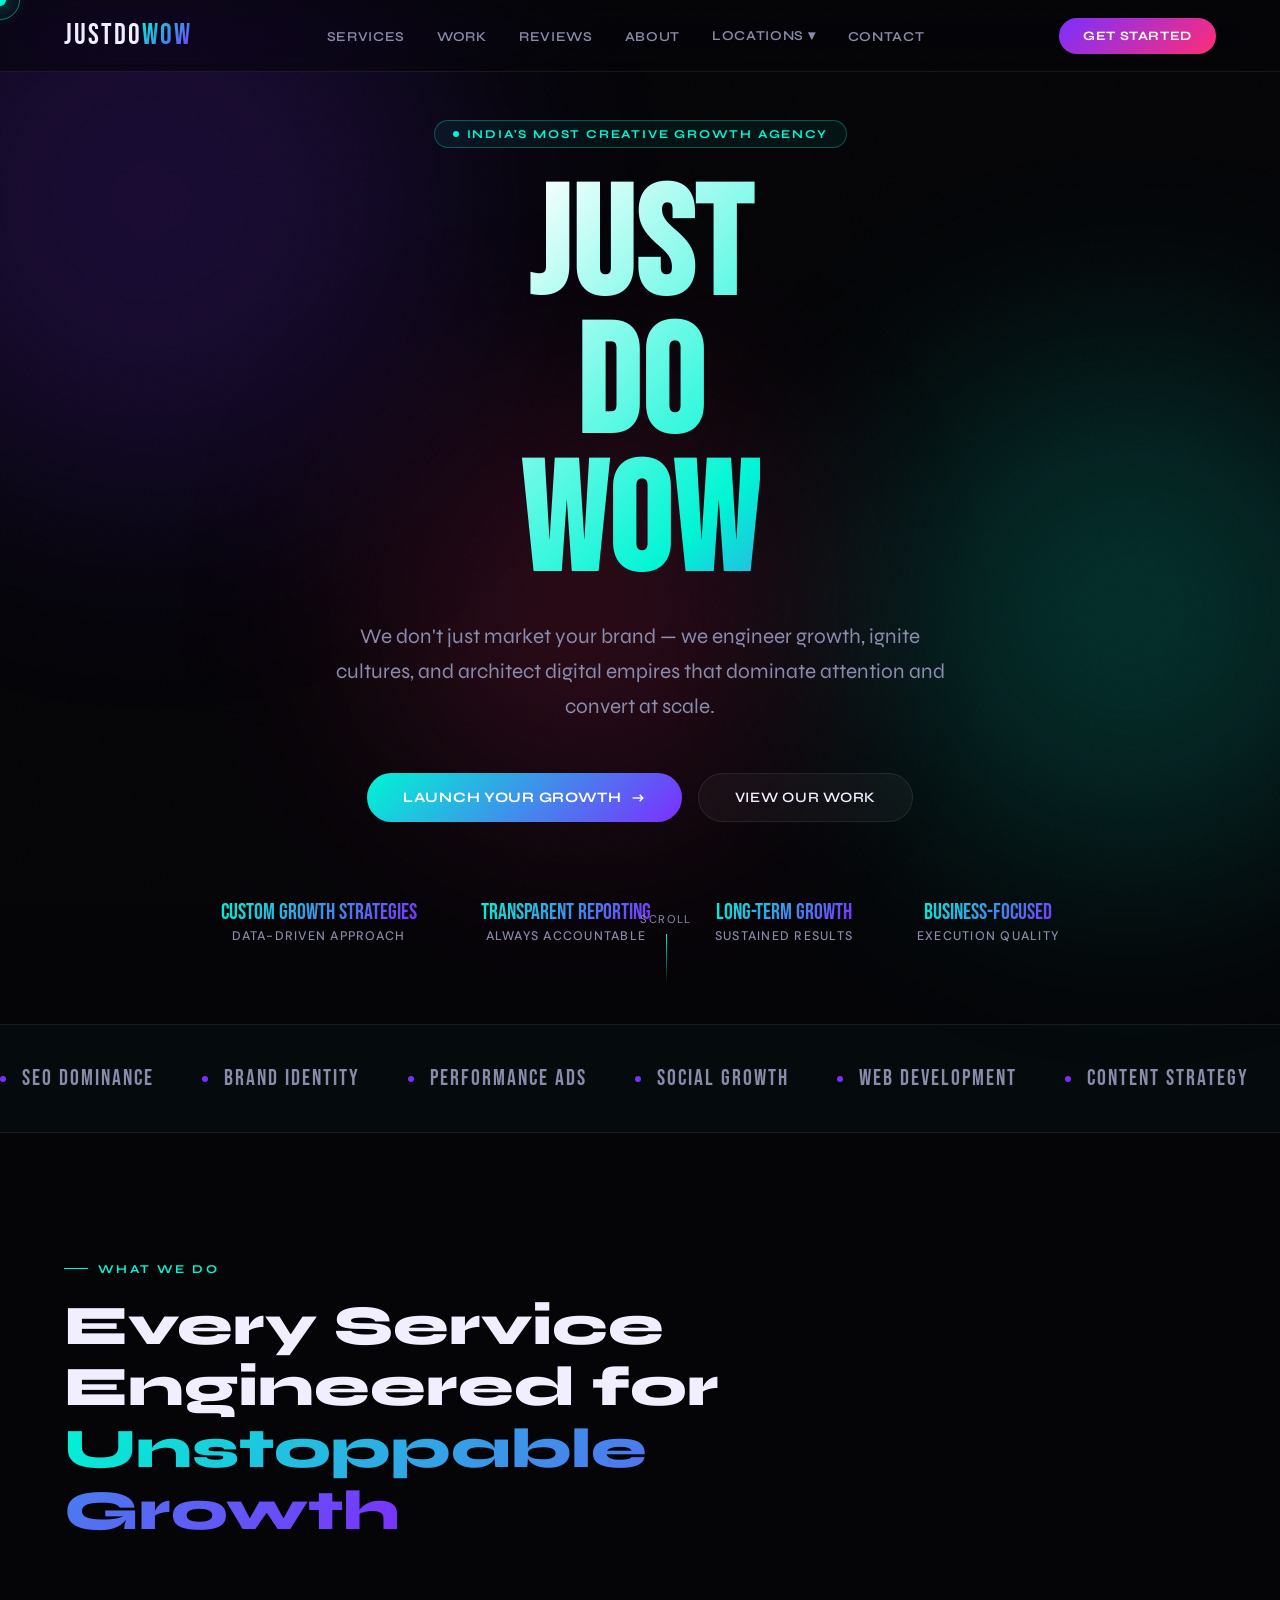
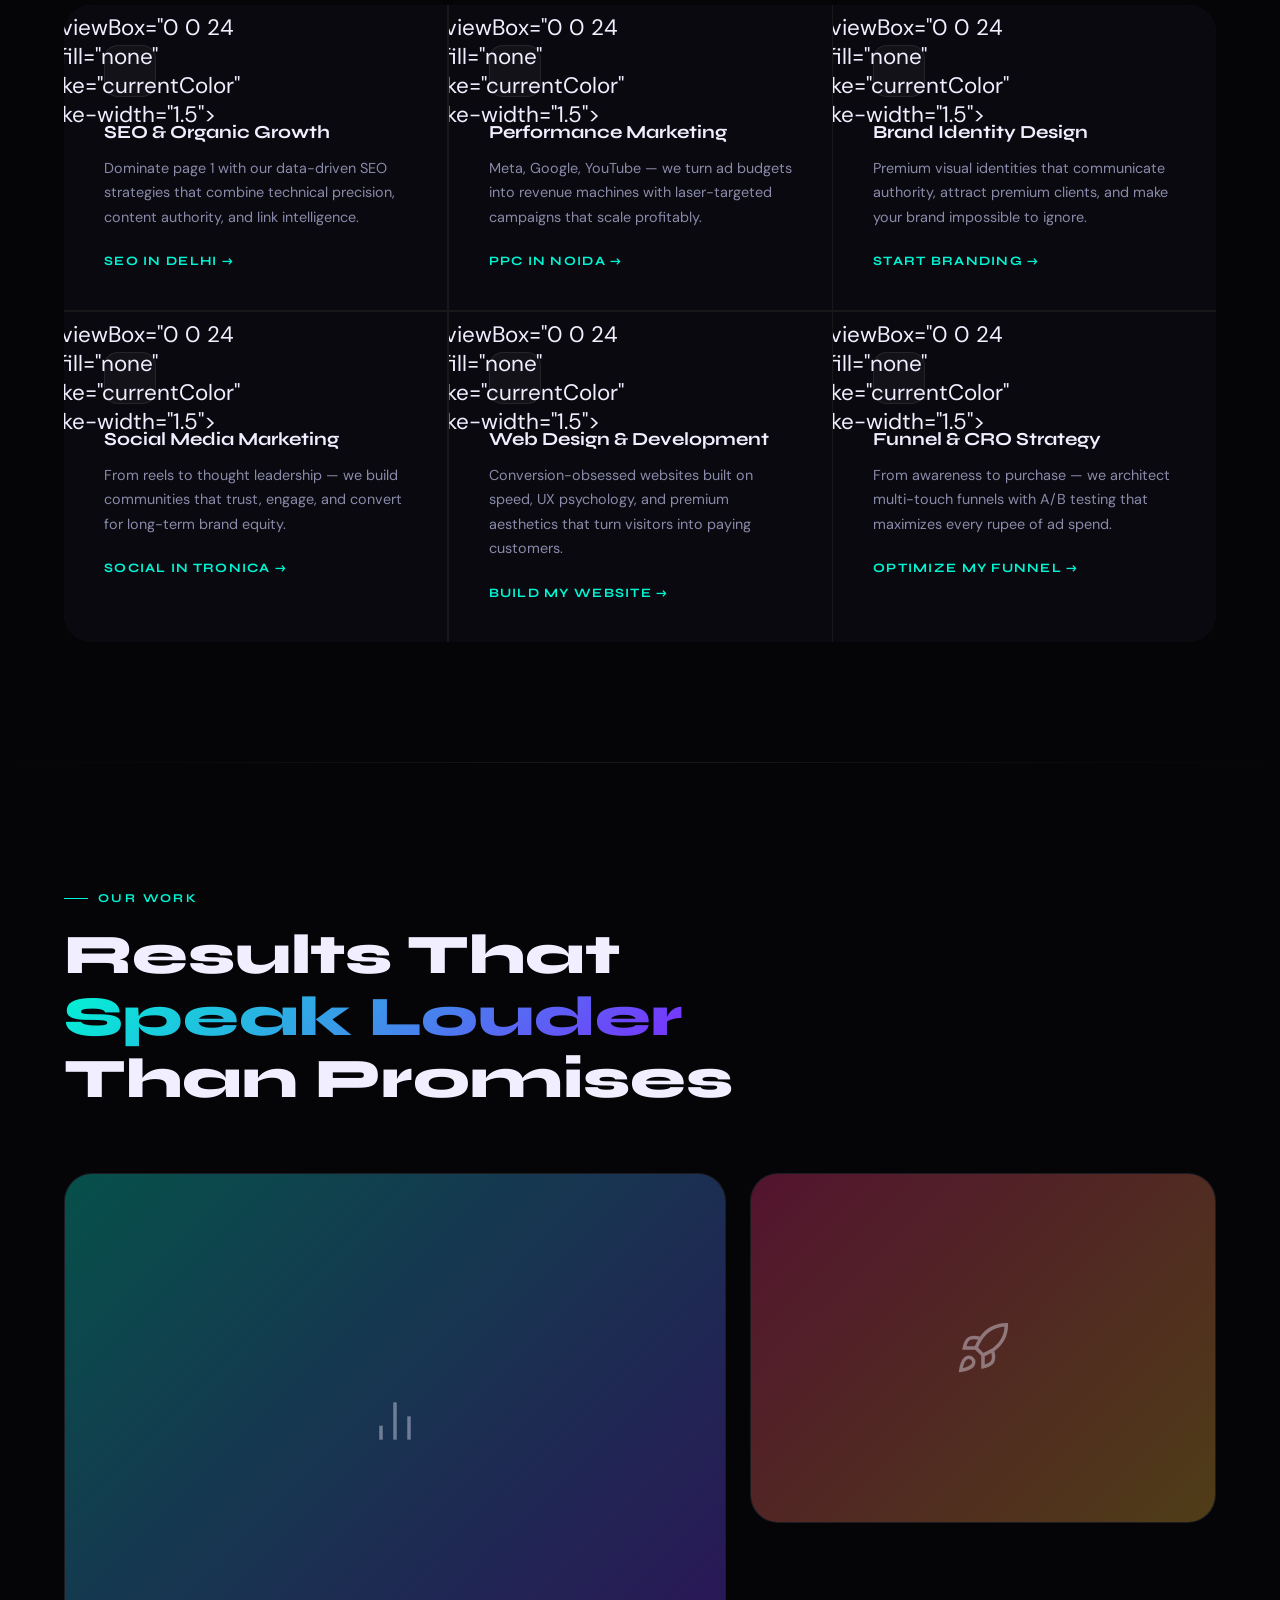
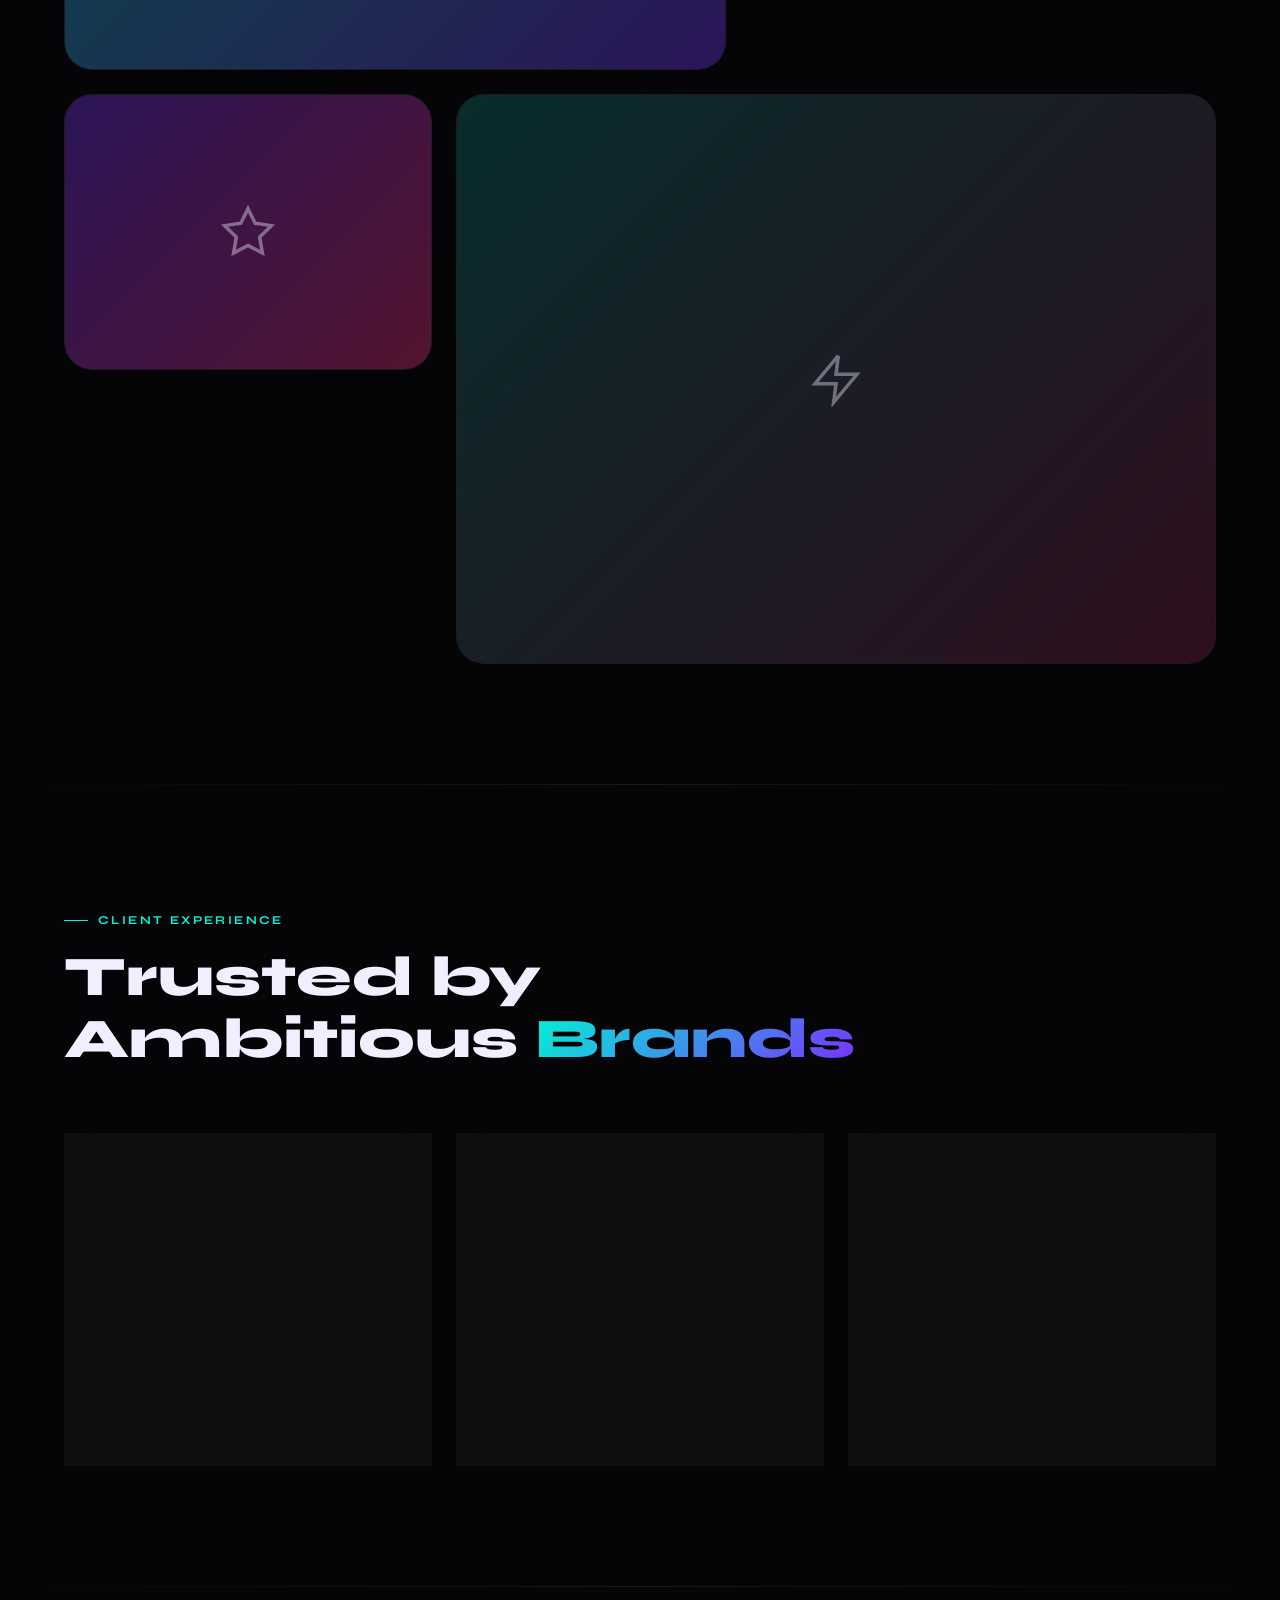
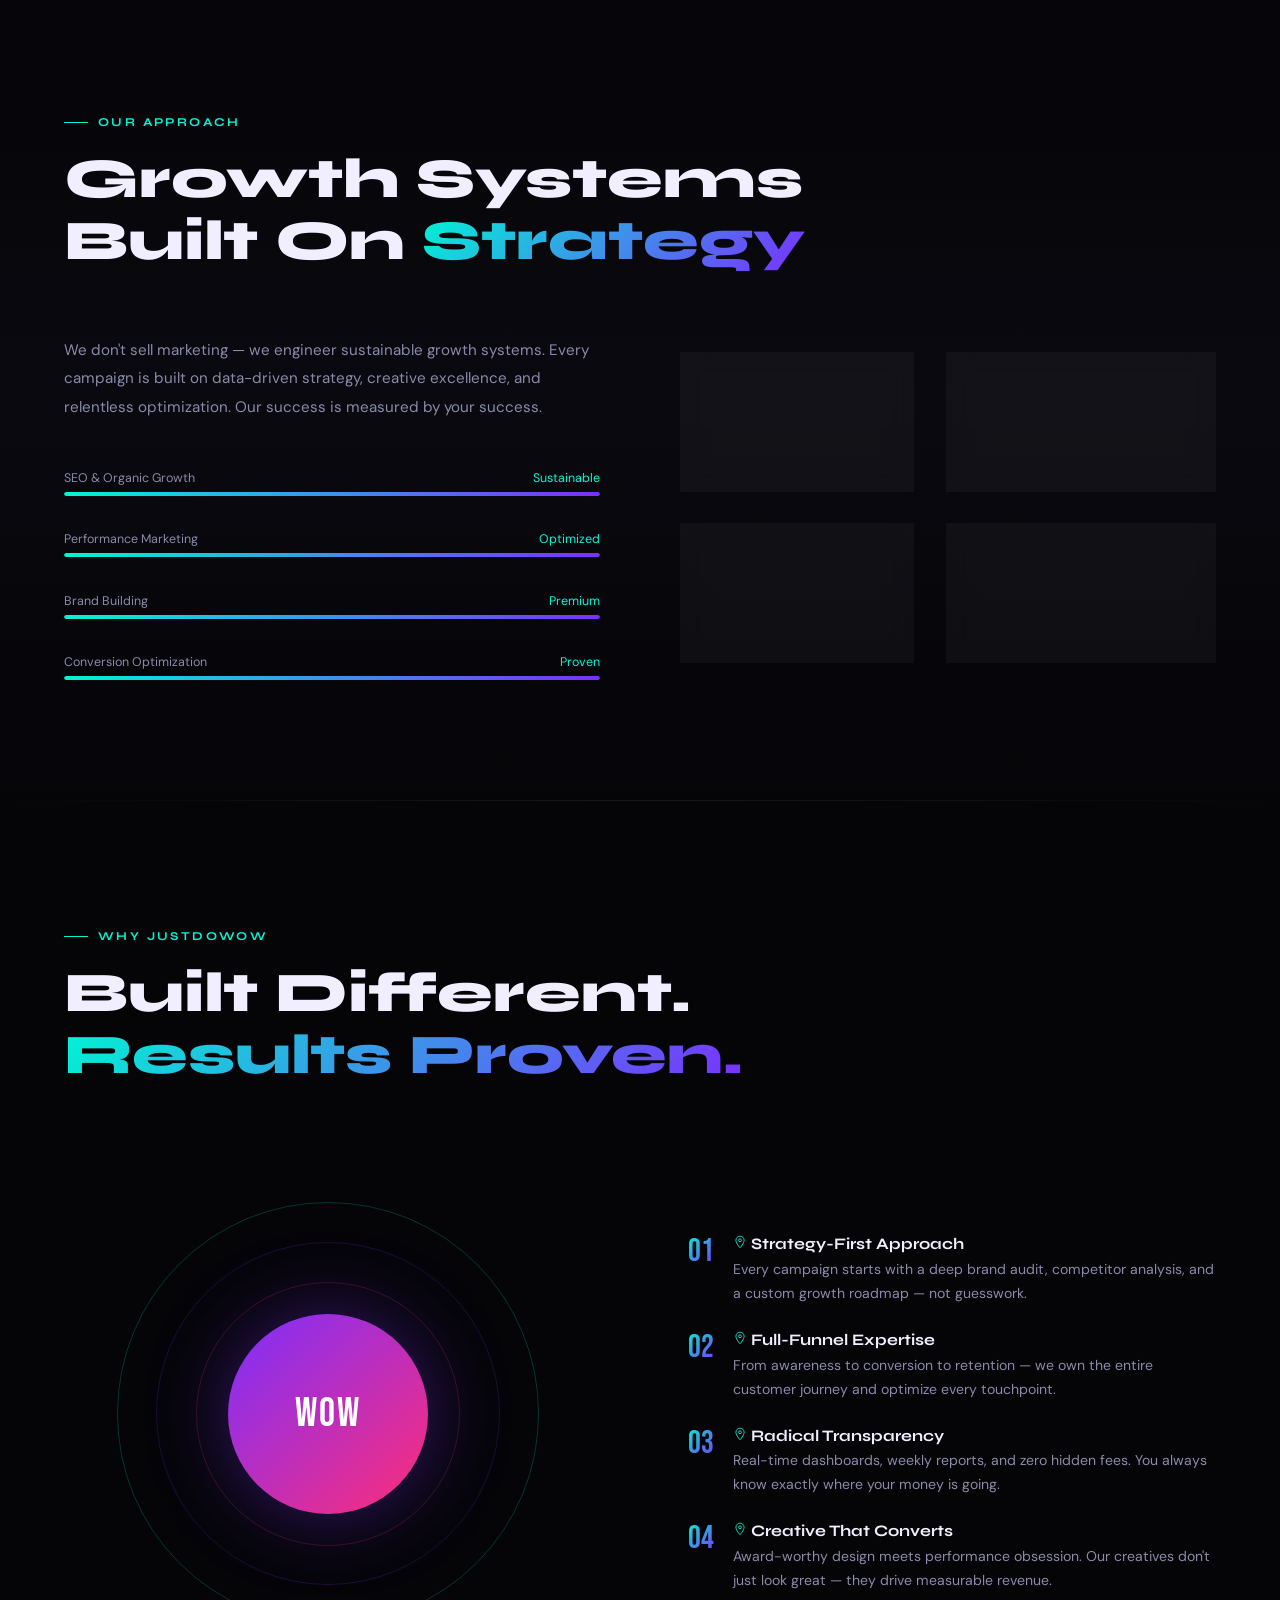
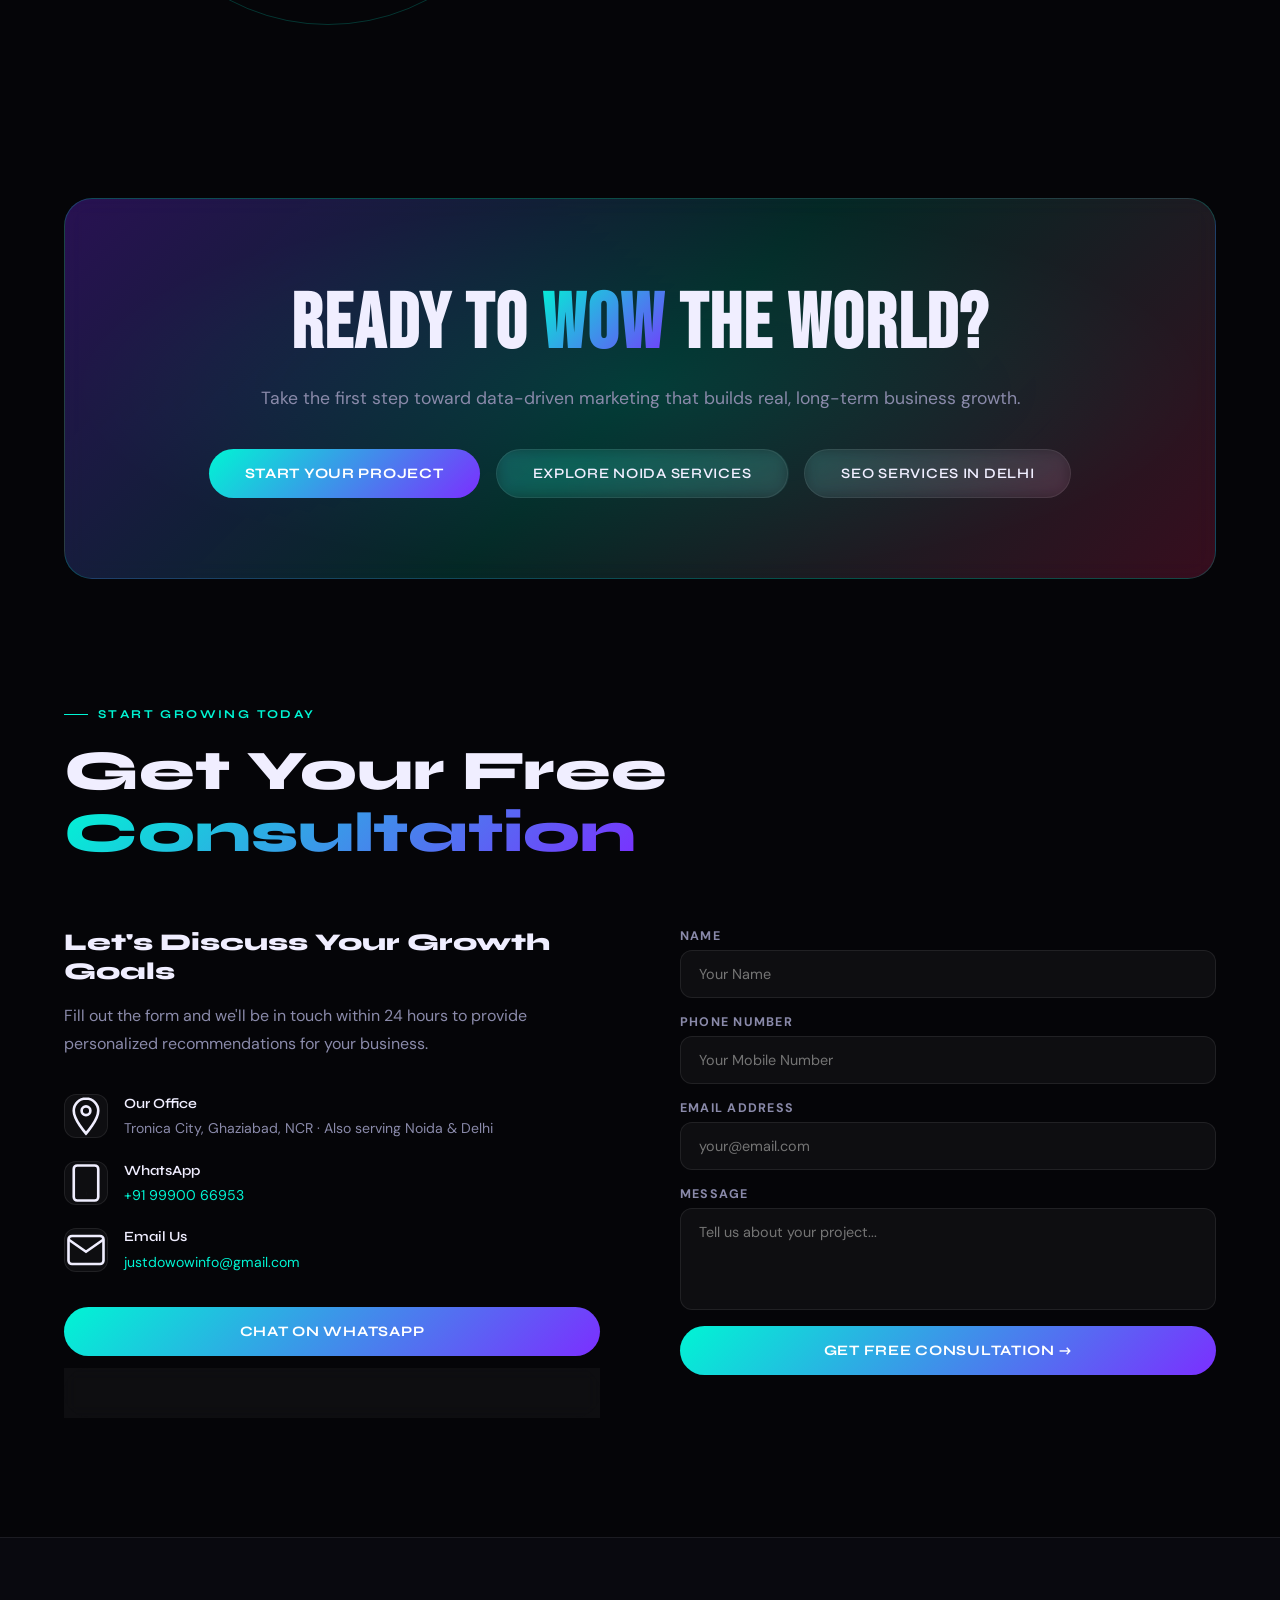
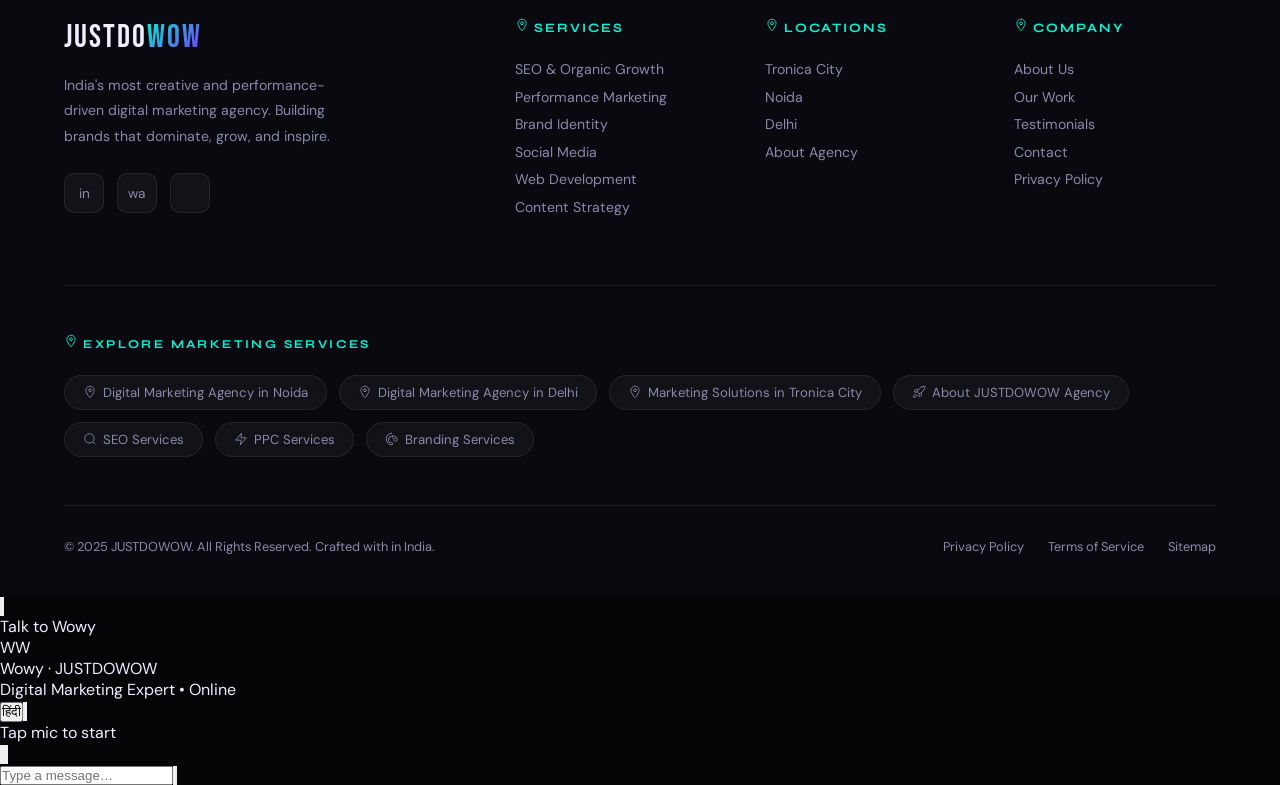
==== commit 6ce3ed86: "Update index.html" ====
--- a/index.html
+++ b/index.html
@@ -726,6 +726,14 @@
         <a href="digital-marketing-agency-tronica-city.html"><span class="link-icon"><svg viewBox="0 0 24 24" fill="none" stroke="currentColor" stroke-width="1.5"><path d="M12 2C8.13 2 5 5.13 5 9c0 5.25 7 13 7 13s7-7.75 7-13c0-3.87-3.13-7-7-7zm0 9.5c-1.38 0-2.5-1.12-2.5-2.5s1.12-2.5 2.5-2.5 2.5 1.12 2.5 2.5-1.12 2.5-2.5 2.5z"/></svg></span> Digital Marketing in Tronica City</a>
         <a href="digital-marketing-agency-noida.html"><span class="link-icon"><svg viewBox="0 0 24 24" fill="none" stroke="currentColor" stroke-width="1.5"><path d="M12 2C8.13 2 5 5.13 5 9c0 5.25 7 13 7 13s7-7.75 7-13c0-3.87-3.13-7-7-7zm0 9.5c-1.38 0-2.5-1.12-2.5-2.5s1.12-2.5 2.5-2.5 2.5 1.12 2.5 2.5-1.12 2.5-2.5 2.5z"/></svg></span> Digital Marketing in Noida</a>
         <a href="digital-marketing-agency-delhi.html"><span class="link-icon"><svg viewBox="0 0 24 24" fill="none" stroke="currentColor" stroke-width="1.5"><path d="M12 2C8.13 2 5 5.13 5 9c0 5.25 7 13 7 13s7-7.75 7-13c0-3.87-3.13-7-7-7zm0 9.5c-1.38 0-2.5-1.12-2.5-2.5s1.12-2.5 2.5-2.5 2.5 1.12 2.5 2.5-1.12 2.5-2.5 2.5z"/></svg></span> Digital Marketing in Delhi</a>
+       <a href="digital-marketing-property-dealers.html">
+  <span class="link-icon">
+    <svg viewBox="0 0 24 24" fill="none" stroke="currentColor" stroke-width="1.5">
+      <path d="M12 2C8.13 2 5 5.13 5 9c0 5.25 7 13 7 13s7-7.75 7-13c0-3.87-3.13-7-7-7zm0 9.5c-1.38 0-2.5-1.12-2.5-2.5s1.12-2.5 2.5-2.5 2.5 1.12 2.5 2.5-1.12 2.5-2.5 2.5z"/>
+    </svg>
+  </span>
+  Digital Marketing for Property Dealers
+</a>
         <a href="justdowow.html"><span class="link-icon"><svg viewBox="0 0 24 24" fill="none" stroke="currentColor" stroke-width="1.5"><path d="M4.5 16.5c-1.5 1.26-2 5-2 5s3.74-.5 5-2c.71-.84.7-2.13-.09-2.91a2.18 2.18 0 0 0-2.91-.09z"/><path d="m12 15-3-3a22 22 0 0 1 2-3.95A12.88 12.88 0 0 1 22 2c0 2.72-.78 7.5-6 11a22.35 22.35 0 0 1-4 2z"/><path d="M9 12H4s.55-3.03 2-4c1.62-1.08 5 0 5 0"/><path d="M12 15v5s3.03-.55 4-2c1.08-1.62 0-5 0-5"/></svg></span> JUSTDOWOW Agency</a>
       </div>
     </li>
